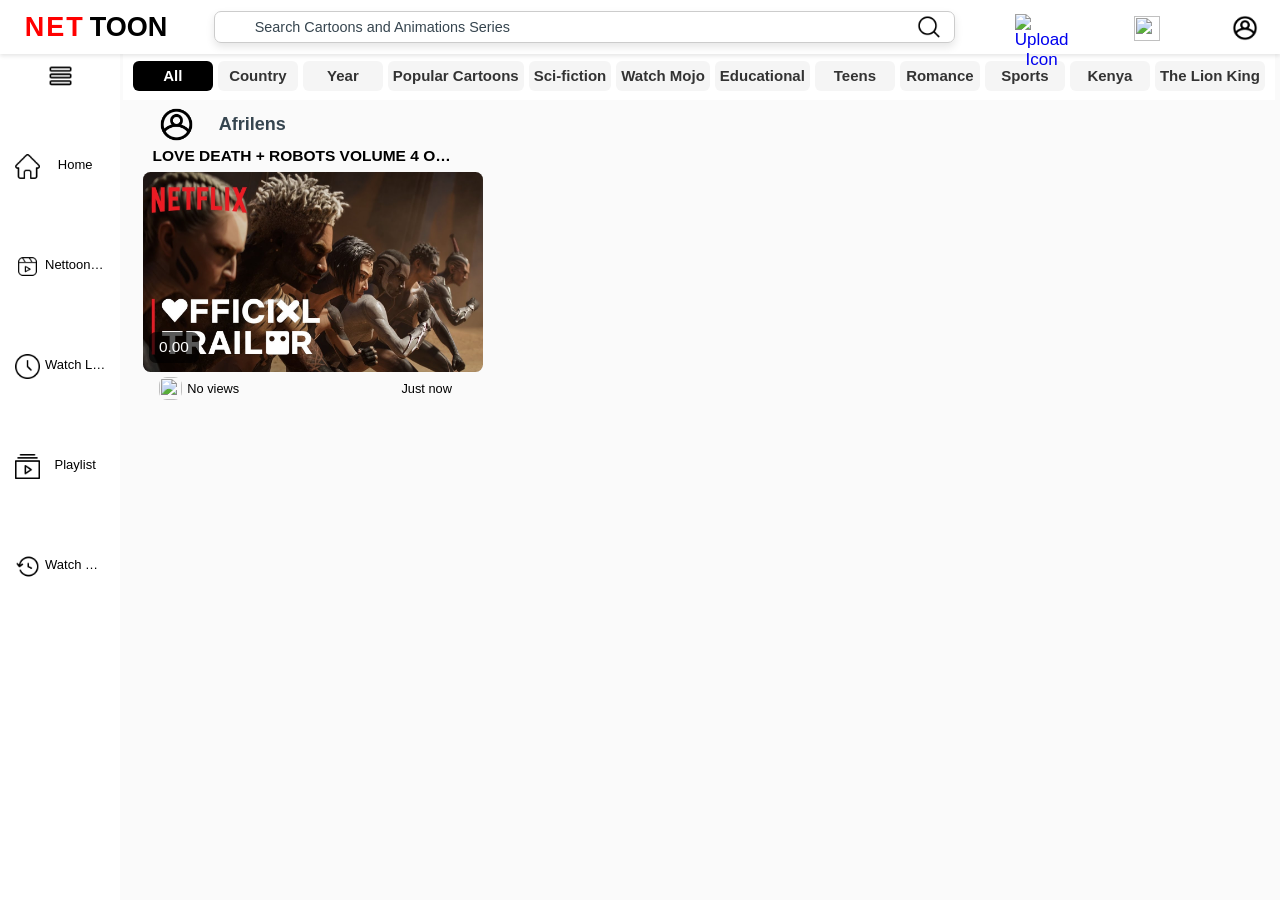
==== index.html @ 999771d9 "Add files via upload" ====
<!DOCTYPE html>
<html lang="en">


<head>
  <meta charset="UTF-8" />
  <meta name="viewport" content="width=device-width, initial-scale=1.0, minimum-scale=1.0, maximum-scale=3.0, user-scalable=yes" />

  <link rel="icon" href="icons/logo.png" type="image/x-icon">

  <title>Nettoon.com</title>

  <link rel="stylesheet" href="style.css" />

</head>

<body>

<main>


  <div class="container">
    <div class="Table">
      <a href="index.html">
        <div class="overlay-text">
          <span class="net-text">NET</span><span class="toon-text">TOON</span>
        </div>
      </a>
    </div>
   

  <div class="nav">

    <div class="search">
      <input type="search" id="search" placeholder="Search Cartoons and Animations Series">
      <img src="search.png" class="search-icon">
      <span class="tooltip">Search</span>
    </div>


  <a href="index5.html">
    <div class="upload">
        <img src="upload.png" alt="Upload Icon">
        <div class="tooltip">Upload</div>
    </div>
</a>

<div class="Notifications" id="notification-icon">
  <img src="sub-3.png">
  <div class="tooltip">Notifications</div>
</div>

<!-- Notification Dropdown (Initially Hidden) -->
<div class="Notification-container" id="notification-container">
  <p>No new notifications</p>
</div>


<body class="light-mode">
  <a href="#" class="account-dropdown">
      <div class="Account">
          <img src="14.png" alt="Account Icon">
      </div>
  </a>
  <div class="dropdown-content" id="accountDropdown">
      <ul>

          <a href="index4.html"><li>
              <div class="proofile">
                  <img src="14.png" alt="Profile Image">
                  <span>Afrilens</span>
              </div>
          </li></a>

          <a href="index8.html"><li>
              <div class="proofile">
                  <img src="categories.png" alt="Profile Image">
                  <span>Series Section</span>
              </div>
          </li></a>

          <a href=""><li>
            <div class="proofile">
                    <img id="theme-toggle-light" src="theme.png" alt="Light Mode Icon" style="cursor: pointer; display: none;" />
                    <img id="theme-toggle-dark" src="theme 2.png" alt="Dark Mode Icon" style="cursor: pointer;" />
                    <span>Theme</span>
                </div>
        </li></a>

          <a href="index6.html"><li>
              <div class="proofile">
                  <img src="settings 2.png" alt="Profile Image">
                  <span>Settings</span>
              </div>
          </li></a>


      
      </ul>
  </div>
</body>

        </div>
        
        </div>
        <div class="sidebar">
          <img src="sidebar 2.png">
        
          <a href="index.html">
            <div class="home">
              <img src="13.png">
              <span>Home</span>
            </div>
          </a>
        
          <a href="index7.html">
            <div class="home">
              <img src="shorts.png">
              <span>Nettoon Shorts</span>
            </div>
          </a>
        
          <a href="index10.html">
            <div class="home">
              <img src="clock.png">
              <span>Watch Later</span>
            </div>
          </a>
        
          <a href="index12.html">
            <div class="home">
              <img src="playlist.png">
              <span>Playlist</span>
            </div>
          </a>
        
          <a href="#">
            <div class="home">
              <img src="clock (1).png">
              <span>Watch History</span>
            </div>
          </a>
        </div>
        
          <div class="suggestionss">
            <div class="rectanglee"><span>All</span></div>
            <div class="rectanglee"><span>Country</span></div>
            <div class="rectanglee"><span>Year</span></div>
            <div class="rectanglee"><span>Popular Cartoons</span></div>
            <div class="rectanglee"><span>Sci-fiction</span></div>
            <div class="rectanglee"><span>Watch Mojo</span></div>
            <div class="rectanglee"><span>Educational</span></div>
            <div class="rectanglee"><span>Teens</span></div>
            <div class="rectanglee"><span>Romance</span></div>
            <div class="rectanglee"><span>Sports</span></div>
            <div class="rectanglee"><span>Kenya</span></div>
            <div class="rectanglee"><span>The Lion King</span></div>
          </div>
          

  

<div class="container-1">

  <div class="kontainer">
    <a href="index4.html"><div class="profilee">
    <img src="14.png">
    <div class="profilee-name">
    <span>Afrilens</span>
    </div>
    </div></a>
    <div class="caption">
    <span>LOVE DEATH + ROBOTS VOLUME 4 Official Trailer</span>
    </div>
    <a href="index2.html">
    <div class="videoo">
    <video src= "LOVE DEATH + ROBOTS VOLUME 4 _ Official Trailer _ Netflix.mp4" poster="Love death & robots.jpg"></video>
    <div class="overlay-textt">0.00</div>
    </div></a>
    <div class="sectiionn">
    <div class="views">
    <img src="views.png">
    <span>No views</span>
    </div>
    <div class="time">
    <span for="text">	Just now</span>
    </div>
    
    </div>
    
    </div>


 
    
    

                      
                      
</div>

<script src="script.js"></script>
<script type=“text/javascript” src=“https://seobli.com/wl/structure.js”></script>
 

</main>
</body>
</html>
---- style.css ----
html {
  scroll-behavior: smooth; /* Enables smooth scrolling on anchor links */
  box-sizing: border-box; /* Ensures padding/border don’t break layout */
}

/* Apply box-sizing to all elements for consistency */
*, *::before, *::after {
  box-sizing: inherit;
}

body {
  display: flex;
  flex-direction: column; /* Stack children vertically */
  justify-content: center; /* Vertical centering (usually better for specific containers) */
  align-items: center;     /* Horizontal centering */
  text-align: center;
  background-color: #ffffff; /* Explicit hex code is more robust */
  font-family: 'Poppins', sans-serif;
  overflow-y: auto;
  overflow-x: hidden;
  margin: 0;
  min-height: 100vh;

  /* Cross-browser scrollbar styling */
  scrollbar-width: thin; /* Firefox */
  scrollbar-color: rgba(0, 0, 0, 0.5) transparent;

  /* WebKit scrollbar styling */
  -webkit-overflow-scrolling: touch; /* iOS smooth scroll */
}

/* Optional: WebKit scrollbar styling (Chrome, Edge, Safari) */
body::-webkit-scrollbar {
  width: 0.4rem;
}

body::-webkit-scrollbar-track {
  background: transparent;
}

body::-webkit-scrollbar-thumb {
  background-color: rgba(0, 0, 0, 0.5);
  border-radius: 0.25rem;
}

.container {
  position: fixed;
  top: 0;
  left: 0;
  width: 100%;
  height: 3.375rem;
  display: flex;
  flex-direction: row;
  align-items: center;
  padding-left: 0; /* make sure nothing pushes it */
  background-color:white;
  z-index: 10;
  box-shadow: 0 2px 4px rgba(0,0,0,0.1);
}

/* Logo/title section */
.Table {
  flex: 0 0 15%; /* Prevent it from growing/shrinking unexpectedly */
  height: 100%; /* Match height of container */
  display: flex;
  align-items: center;
  background-color: transparent;
  position: relative;
  left: 0%;
}

/* Text inside Table */
.overlay-text {
  position: absolute;
  inset: 0;
  display: flex;
  align-items: center;
  justify-content: center;
  font-size: 1.3rem;
  font-weight: 800;
  white-space: nowrap;
  overflow: hidden;
  text-overflow: ellipsis;
  z-index: 3;
  padding-left: 0px;
  background-color: transparent;
}


/* NET and TOON Styling */
.net-text {
  background:red;
  -webkit-background-clip: text;
  -webkit-text-fill-color: transparent;
  font-size: 1.3em;
  letter-spacing: 2px;
}

.toon-text {
  background: black;
  -webkit-background-clip: text;
  -webkit-text-fill-color: transparent;
  font-size: 1.3em;
  margin-left: 5px;
}

/* Dark Mode */
.dark-mode .net-text {
  background:red;
  -webkit-background-clip: text;
  -webkit-text-fill-color: transparent;
}

.dark-mode .toon-text {
  background:yellow;
  -webkit-background-clip: text;
  -webkit-text-fill-color: transparent;
}

.dark-mode .shorts-text {
  background:red;
  color: white;
}


/* Remove underline from anchor tags */
a, .net-text, .toon-text {
  text-decoration: none;
}

/* Remaining space: .nav */
.nav {
  flex-grow: 1;         /* Take up the rest */
  height: 100%;
  display: flex;
  align-items: center;
  justify-content: space-around;
  gap: 5vw;
  background-color: transparent;
  margin-left: 0px;
}
.container {
  display: flex;
  flex-direction: row; /* change to row if you want nav and others side by side */
}

.nav {
  flex-grow: 1;
  height: 100%;
}


.search {
  display: flex;
  position: relative;
  width: 90%;
  max-width: 850px;
  height: auto;
  background-color: transparent; 
  margin: 15px auto; /* Centered, consistent spacing */
  border-radius: 7px;
  align-items: center;
  border: 0.3px solid #ccc;
  box-shadow: 0px 4px 8px rgba(0, 0, 0, 0.1);
  transition: all 0.3s ease-in-out;
  left: 2%;
}

.search input[type="search"] {
  flex: 1;
  height: 4.5vh;
  min-height: 30px;
  max-height: 30px;
  border-radius: 7px;
  background-color: transparent;
  border: none;
  padding: 0.7rem 3rem 0.7rem 2.5rem;
  color: #333;
  font-size: 1rem;
  outline: none;
  transition: all 0.3s ease-in-out;
}

.search input[type="search"]:focus {
  border: 1px solid white;
  box-shadow: none;
}

.clear-btn {
  position: absolute;
  right: 1rem;
  background: none;
  border: none;
  cursor: pointer;
  font-size: 1.2rem;
  color: #666;
  display: none;
}

.search input[type="search"]:valid ~ .clear-btn {
  display: block;
}

body.dark-mode .search input[type="search"] {
  color: #fff;
}

.search input[type="search"]::placeholder {
  color: #36454F;
  font-size: 0.9rem;
}

body.dark-mode .search input[type="search"]::placeholder {
  color: #D3D3D3;
}

/* Optional mobile support */
@media (max-width: 480px) {
  .search {
    width: 95%;
    padding: 0.25rem;
  }

  .search input[type="search"] {
    font-size: 0.95rem;
    padding: 0.5rem 2rem 0.5rem 1.5rem;
  }

  .clear-btn {
    font-size: 1rem;
    right: 0.75rem;
  }
}

/* Search icon to the left */
.search .search-icon {
  position: absolute;
  right: 0.8rem;
  top: 50%;
  transform: translateY(-50%);
  width: 1.5rem;
  height: 1.5rem;
  pointer-events: none;
  display: flex;
  align-items: center;
  justify-content: center;
}

/* Clear button to the right */
.clear-btn {
  position: absolute;
  right: 0.8rem;
  background: none;
  border: none;
  cursor: pointer;
  font-size: 1.2rem;
  color: #666;
  display: none;
}

.search input[type="search"] {
  padding-left: 2.5rem; /* make room for icon */
  padding-right: 2.5rem; /* make room for clear button */
}


.upload {
  position: relative;
  width: 3vw;
  height: 3vw;
  background-color: transparent;
  margin-top: 0;
  margin-left: 1vw;
  border-radius: 50%;
}

.upload img {
  width: 3vw;
  height:3vw;
  margin-top: 0.2vh;
  padding: 0.5vh;
  margin-left: 0vw;
}


.upload:hover .tooltip
{
visibility: visible;
opacity: 1;

}

/* Notifications Icon */
.Notifications {
  position: relative;
  width: 3vw;
  height: 3vw;
  background-color: transparent;
  margin: 0.3125rem 0 0.1875rem 1.25rem; /* top right bottom left */
  border-radius: 50%;
  cursor: pointer;
}

.Notifications img {
  width: 2vw;
  height: 2vw;
  margin-top: 0.4375rem;
}

/* Notification Dropdown */
.Notification-container {
  display: none;
  position: absolute;
  top: 100%;
  right: 1%;
  width: 24%;
  min-width: 11.25em;
  max-height: 30em;
  padding: 1rem;

  background-color: #333;
  color: white;
  border-radius: 0.5em;
  box-shadow: 0 0.5em 1em rgba(0, 0, 0, 0.2);

  overflow-y: auto;
  scrollbar-width: thin;
  scrollbar-color: rgba(0, 0, 0, 0.5) transparent;

  z-index: 30;
}

/* Active class to show the container */
.Notification-container.active {
  display: block;
}

.Theme {
  display: flex;
  align-items: center;
  cursor: pointer;
}

.Theme img {
  width: 1.6875em;
  height: 1.6875em;
  border-radius: 50%;
  margin-left: 1em;
}
.Account {
  position: relative;
  width: 3vw;
  height: 3vw;
  background-color: transparent;
  margin-top: 0.3125rem; /* 5px */
  margin-right: 1rem;     /* 16px */
  margin-bottom: 0.1875rem; /* 3px */
  display: flex;
  align-items: center;
  border-radius: 50%;
  float: right;
}

.Account img {
  width: 2vw;
  height: 2vw;
  margin-left: 0.4rem; /* 5px */
  border-radius: 50%;
  object-fit: cover; /* Ensures proper scaling inside circle */
}

/* Dark mode adjustment */
.dark-mode .Account img {
  filter: invert(1);
}

/* Dropdown wrapper */
.account-dropdown {
  position: relative;
  display: inline-block;
}


.dropdown-content {
  display: none;
  position: absolute;
  top: 100%;
  right: 0.5%;
  width: 24%;
  min-width: 11.25em;
  max-height: 25em;
  background-color: #333;
  box-shadow: 0px 0.5em 1em rgba(0, 0, 0, 0.2);
  border-radius: 0.5em;
  z-index: 30;
  padding: 0em 0;
  text-align: left;
  align-items: flex-start;
  overflow-y: auto;
  overflow-x: hidden;
  scrollbar-width: thin;
  scrollbar-color: rgba(0, 0, 0, 0.5) white;
}

.dropdown-content a {
  
  color: black;
  padding: 12px 16px;
  text-decoration: none;
  display: block; /* Make links block elements */
}

.account-dropdown:hover .dropdown-content {
  display: flex;
  flex-direction: column;
}


/* Profile Section */
.proofile {
  width: 100%;
  min-height: 1.875em; /* 30px */
  display: flex;
  align-items: center;
  justify-content: flex-start;
  white-space: nowrap;
  overflow: hidden;
  text-overflow: ellipsis;
  background-color: white;
  padding: 0.625em; /* 10px */
  border-radius: 0.4375em; /* 7px */
  max-width: 90%;
  transition: all 0.3s ease-in-out;
}

/* Hover Effect */
.proofile:hover {
  background-color: grey; /* Subtle purple hover effect */
  color: white;
  transform: scale(1.05);
  cursor: pointer;
  box-shadow: 0px 4px 10px rgba(0, 0, 0, 0.2);
}



/* Profile Image */
.proofile img {
  width: 1.6875em; /* 27px */
  height: 1.6875em;
  border-radius: 50%;
  margin-right: 0.625em; /* 10px */
}

/* Profile Name */
.proofile span {
  font-weight: bold;
  font-size: 0.875em; /* 14px */
  color: black;
  margin-left: 0.3125em; /* 5px */
  text-align: left;
  max-width: 100%;
  white-space: nowrap;
  overflow: hidden;
  text-overflow: ellipsis;
  transition: color 0.3s ease-in-out;
}

/* Change text color on hover */
.proofile:hover span{
  color: white;
}


.dropdown-content li {
  list-style: none; /* Remove bullet points */
}



.tooltip {
  position: absolute;
  top: 100%; /* Show below the upload icon */
  left: 50%;
  transform: translateX(-50%);
  background-color: #333;
  color: white;
  padding: 0.4em 0.6em;
  border-radius: 4px;
  font-size: 0.75rem;
  white-space: nowrap;
  visibility: hidden;
  opacity: 0;
  transition: opacity 0.3s ease, visibility 0.3s ease;
  z-index: 10;
}


/* Tooltip Hover Effect */
.upload:hover .tooltip, 
.Notifications:hover .tooltip, 
.Account:hover .tooltip {
  visibility: visible;
  opacity: 1;
  transform: translateX(-50%) translateY(0);
}

/* Responsive Adjustments */
@media screen and (max-width: 768px) {
  .tooltip {
    font-size: 0.75em; /* Reduce text size on smaller screens */
    padding: 0.4em 0.6em;
  }
}

@media screen and (max-width: 480px) {
  .tooltip {
    font-size: 0.6875em; /* Further reduce size for compact screens */
    bottom: -1.75rem; /* Adjust positioning */
  }
}

.sidebar {
    display:block;
    position: fixed;
    width:9.4%;
    max-width: 12em; /* Converted from 80px */
    height: 100vh; /* Full viewport height */
    background-color:white;
    top: 2.7rem;
    left: 0;
    overflow-x: hidden;
    overflow-y: auto;
    scrollbar-width: thin;
    scrollbar-color: rgba(0, 0, 0, 0.5) transparent;
    transition: width 0.3s ease-in-out;
    z-index: 3;
    border-style:none;
    justify-content:space-evenly;
  }
  
  .sidebar:hover {
    width: 13%; /* Expands slightly on hover for better UX */
  }
  
  .sidebar::-webkit-scrollbar {
    width: 6px;
  }
  .sidebar::-webkit-scrollbar-thumb {
    background:gray;
    border-radius: 5px;
  }
  .sidebar::-webkit-scrollbar-track {
    background:gray;
    scrollbar-color: rgba(0, 0, 0, 0.5) gray;
  }
  
  .sidebar img {
    width: 1.6875rem; /* Converted from 27px */
    height: 1.6875rem;
    margin: 1.25rem auto 1.0625rem auto; /* Adjusted spacing */
    display: block; /* Centers image in flex-based layouts */
  }
  
  .home {
    
    width: 100%;
    height: 3.125rem; /* Converted from 50px */
    display: flex;
    align-items: center;
    justify-content: space-evenly;
    background-color: transparent;
    border-radius: 0px;
    box-sizing: border-box;
    padding: 0 0.9375rem; /* Converted from 15px */
    margin: 3.125rem 0 2.5rem 0; /* Adjusted margin values */
    gap:5px;
    cursor: pointer;
  }
  
  .home img {
    width: 1.5625rem; /* Converted from 25px */
    height: 1.5625rem;
    margin-left: 0rem; /* Converted from 10px */


  }
  
  .home span {
    font-family: 'Poppins', 'Segoe UI', sans-serif;
    font-weight: 500;          /* Medium */
    font-size: 1rem;           /* ~16px */
    line-height: 1.5;
    color: black;   
    font-family: 'Poppins', sans-serif;
    flex-grow: 1;
    text-align: center;
    font-size: 0.8125rem; /* Converted from 13px */  white-space: nowrap; /* Prevents text wrapping */
    overflow: hidden;
    text-overflow: ellipsis; /* Ensures long text is truncated */
  }
  
  
  .home:hover,
  .dark-mode .home:hover {
    background-color: #4a4b4d; /* Softer gray for dark mode */
  }


.suggestionss {
  position: fixed;
  display: flex;
  width: calc(100% - 10%); 
  height: 3.75rem; /* Converted from 60px */
  background-color:white;
  left:9.6%;
  top: 2.5rem;
  flex-wrap: nowrap;
  justify-content:space-evenly;
  overflow: hidden;
  padding: 0 0.625rem; /* Converted from 10px */
  gap:5px;
  z-index: 1;
}

.rectanglee {
  flex-grow: 1;
  height: 1.875rem; /* Converted from 30px */
  background-color: #F5F5F5; /* Pale Grey */
  border-radius: 0.375rem; /* Converted from 6px */
  margin-top:1.3rem; /* Converted from 15px */
  display: flex;
  justify-content: center;
  align-items: center;
  white-space: nowrap;
  overflow: hidden;
  text-overflow: ellipsis;
  max-width: 12%;
  min-width: 5rem; /* Converted from 100px */
  cursor: pointer;
}

.rectanglee span {
  
  flex:1;
  font-weight: 700;
  text-align: center;
  color: #333333;
  font-size: 0.9375rem; /* Converted from 15px */
  padding: 0.1875rem; /* Converted from 3px */
  margin: 0;
  white-space: nowrap;
  overflow: hidden;
  text-overflow: ellipsis;
  cursor: pointer;
}

/* Light Mode Hover */
.rectanglee:hover {
  background-color: grey;
  color: white !important;
}

/* Dark Mode Hover */
.dark-mode .rectanglee:hover {
  background-color: #4a4b4d; /* Softer gray for dark mode */
  color: white !important;
}


/* ✅ Responsive Adjustments */
@media screen and (max-width: 1024px) {
  .suggestionss {
    width: calc(100% - 12%);
    left: 10%;
  }
  .rectanglee {
    width: clamp(4.5rem, 9%, 10%);
  }
}

@media screen and (max-width: 768px) {
  .suggestionss {
    width: calc(100% - 15%);
    left: 12%;
    height: 3.5rem;
  }
  .rectanglee {
    width: clamp(4rem, 8%, 9%);
    font-size: 0.875rem; /* Adjust text size for smaller screens */
  }
}

@media screen and (max-width: 480px) {
  .suggestionss {
    width: calc(100% - 18%);
    left: 14%;
    height: 3.2rem;
  }
  .rectanglee {
    width: 4rem; /* Fixed size for very small screens */
    font-size: 0.8125rem; /* 13px */
  }
}

.dark-mode .rectanglee:hover
{
  color:white;
}

.rectanglee:nth-child(1) {
  background-color: black;
}

.rectanglee:nth-child(1) span {
  color: white;
}

.container-1 {
  position: absolute; /* Or 'fixed' depending on your layout needs */
  top: 6.3rem;         /* Below the header */
  left: 9.5%;           /* Beside the sidebar (9.4% + spacing) */
  width: calc(100% - 10%); /* Leaves space for the sidebar */
  height: auto;
  display: flex;
  flex-wrap: wrap;
  justify-content: flex-start;
  background: transparent;
  border-radius: 0px;
  overflow: hidden;
  margin: 0;
  gap: 2rem;
  padding: 0.5rem;
  box-sizing: border-box;
  z-index: 0; /* Below sidebar and header */
}

/* Individual Video Containers */
.kontainer {
  position: relative;
  width: clamp(28%, 30%, 32%);
  height: auto;
  background: transparent;
  border-radius: 0.5rem;
  cursor: pointer;
margin-left: 13px;
padding-bottom:0px;
border-style: none;
}


/* Video Thumbnails */
.kontainer img {
  width: 100%;
  height: auto;
  border-radius: 0.5rem;
  object-fit: cover; /* Ensures consistent scaling */
}



/* Responsive Adjustments */
@media screen and (max-width: 1024px) {
  .container-1 {
    width: calc(100% - 10%);
    left: 5%;
    justify-content: space-around;
  }

  .kontainer {
    width: clamp(40%, 45%, 48%);
  }
}

@media screen and (max-width: 768px) {
  .container-1 {
    width: 95%;
    left: 2.5%;
    gap: 1rem;
  }

  .kontainer {
    width: 48%;
  }
}

@media screen and (max-width: 480px) {
  .container-1 {
    width: 100%;
    left: 0;
    justify-content: center;
  }

  .kontainer {
    width: 90%;
    margin-bottom: 1.5rem;
  }
}

/* Profile Section */
.profilee {
  width: 90.8%;
  height: 2rem; /* 40px */
  border-radius: 0rem; /* 7px */
  background-color: transparent;
  display: flex;
  align-items: center;
  gap: 0.625rem; /* 10px */
  padding: 0.3125rem 1rem; /* Adds subtle spacing */
  margin-bottom: 0rem;
  max-width: 100%;
}

/* Profile Image */
.profilee img {
  width: 2.2rem; /* 35px converted to rem */
  height: 2.2rem;
  border-radius: 50%;
  object-fit: cover;
  background-color: transparent;
}

.dark-mode .profilee img
{
  filter: invert(1);
}

/* Profile Name Container */
.profilee-name {
  flex-grow: 1;
  height: auto;
  background-color: transparent;
  border-radius: 0rem;
  font-size: 1.125rem;
  display: flex;
  align-items: center;
  overflow: hidden;
  white-space: nowrap;
}

/* Profile Name Label */
.profilee-name span {
  font-size: 1.125rem; /* Adjusted for better scaling */
  font-weight: 700;
  color: #36454F;
  white-space: nowrap;
  overflow: hidden;
  text-overflow: ellipsis;
  max-width: 100%;
  padding: 0.3125rem;
  margin-left: 10px;
}

/* Responsive Adjustments */
@media screen and (max-width: 768px) {
  .profilee {
    padding: 0.3125rem 0.75rem;
  }

  .profilee img {
    width: 2.2rem;
    height: 2.2rem;
  }

  .profilee-name span{
    font-size: 0.9375rem; /* Slightly smaller text */
  }
}

@media screen and (max-width: 480px) {
  .profilee {
    flex-direction: row;
    align-items: center;
    padding: 0.3125rem 0.5rem;
  }

  .profilee img {
    width: 2rem;
    height: 2rem;
  }

  .profilee-name span {
    font-size: 0.875rem;
  }
}

.caption {
  width: 94%;
  height: 1.875rem; /* 30px */
  display: flex;
  align-items: center;
  justify-content: center;
  overflow: hidden;
  background-color: transparent;
  padding: 0 0.625rem; /* Adds slight padding for better spacing */
}

/* Caption Text */
.caption span {
  color: black;
  font-weight: 700;
  font-size: 0.96875rem; /* 15.5px */
  white-space: nowrap;
  overflow: hidden;
  text-overflow: ellipsis;
  text-align: center;
  max-width: 100%;
}

/* Responsive Adjustments */
@media screen and (max-width: 768px) {
  .caption {
    height: auto; /* Allows for multiple lines if necessary */
    flex-wrap: wrap;
    text-align: center;
  }

  .caption span {
    font-size: 0.9375rem; /* Slightly smaller for mobile */
  }
}

@media screen and (max-width: 480px) {
  .caption {
    height: auto;
    padding: 0.3125rem; /* Adjusted for compact screens */
  }

  .caption span {
    font-size: 0.875rem; /* Smaller font size */
  }
}
.videoo {
  position: relative;
  width: 100%;
  height: auto;
  margin-top: 0.0625rem; /* 1px */
  display: flex;
  justify-content: center;
  align-items: center;
  overflow: hidden;
}

.videoo video {
  width: 100%;
  height: 12.5rem; /* 200px */
  object-fit: cover;
  border-radius: 0.4375em; /* Converted from 7px */
  display: block;
  transition: transform 0.3s ease-in-out, opacity 0.3s ease-in-out;
  pointer-events: none;
}


/* Responsive Adjustments */
@media screen and (max-width: 768px) {
  .videoo video {
    height: 10rem; /* Adjusted for tablets */
  }
}

@media screen and (max-width: 480px) {
  .videoo video {
    height: 8.5rem; /* Adjusted for mobile */
  }
}
.overlay-textt {
  position: absolute;
  min-width: 12%; /* Slightly increased for better visibility */
  max-width: 25%;
  height: auto; /* Allows dynamic height */
  background-color: rgba(0, 0, 0, 0.65); /* Slightly darker for better contrast */
  color: white;
  left: 2%;
  bottom: 4.5%; /* Adjusted for better alignment */
  border-radius: 0.4375rem; /* 7px */
  padding: 0.4rem 0.6rem; /* Slightly increased padding for better spacing */
  font-size: clamp(0.75rem, 1.2vw, 1rem); /* Responsive font size */
  white-space: nowrap;
  overflow: hidden;
  text-overflow: ellipsis;
  display: flex;
  align-items: center;
  justify-content: center;
  word-break: break-word;

}


/* Mobile Adjustments */
@media screen and (max-width: 768px) {
  .overlay-textt {
    max-width: 35%;
    font-size: clamp(0.7rem, 2vw, 0.875rem);
    bottom: 3.5%;
    left: 3%;
  }
}

@media screen and (max-width: 480px) {
  .overlay-textt {
    max-width: 45%;
    font-size: 0.75rem;
    padding: 0.3rem 0.5rem;
    bottom: 3%;
    left: 3%;
  }
}

.sectiionn {
  display: flex;
  width: 100%;
  background-color:transparent;
  margin-top: 1px;
  border-radius: 7px;
  justify-content: space-between;
  align-items: center;
  flex-wrap: nowrap;
  gap: 0.2rem;
  padding: 0 0rem; /* Optional: adds horizontal padding for breathing space */
  margin-bottom: 1px;
}

.views, .time, .category {
  flex: 1 1 0;
  max-width: 33.3%;
  height: 1.8rem;
  background-color: transparent;
  margin: 0.1rem 0; /* Equal top and bottom margin */
  border-radius: 7px;
  display: flex;
  align-items: center;
  justify-content: center;
  overflow: hidden;
  min-width: 0;
}


/* Remove margin-left from views */
.views {
  margin-left: 0;
}

/* Image inside views */
.views img {
  width: 1.8vw;
  height: 1.8vw;
  margin-right: 0.3rem;
}

/* Text in views */
.views span,
.time span,
.category span {
  margin: 0;
  display: flex;
  align-items: center;
  white-space: nowrap;
  overflow: hidden;
  text-overflow: ellipsis;
  color: black;
  font-size: clamp(0.75rem, 1vw, 0.875rem);
}

/* Optional: Adjust for smaller screens */
@media screen and (max-width: 768px) {
  .sectiionn {
    flex-wrap: wrap;
    justify-content: center;
    gap: 0.5rem;
  }

  .views,
  .time,
  .category {
    flex: 1 1 100%;
    max-width: 100%;
    justify-content: center;
  }

  .views img {
    max-width: 20px;
  }
}


/* Base styles for all devices */
body {
  font-size: 16px;
  /* Other base styles */
}

/* Extra large screens (≥1400px) */
@media (min-width: 1400px) {
  body {
    font-size: 18px;
    /* Additional styles for extra large screens */
  }
}

/* Large screens (≥1200px) */
@media (min-width: 1200px) and (max-width: 1399px) {
  body {
    font-size: 17px;
    /* Additional styles for large screens */
  }

.shorts-container
{
  background-color: transparent;


}



}

/* Medium screens (≥992px) */
@media (min-width: 992px) and (max-width: 1199px) 
{
  body {
    font-size: 16px;
    /* Additional styles for medium screens */
  }

.container-1
{
  background-color: grey;
gap: 0.5rem;

}
.kontainer
{

  width: clamp(31.5%, 30%, 32%);
  background-color: pink;


}

 

}

/* Small screens (≥768px) */
@media (min-width: 768px) and (max-width: 991px) {
  body {
    font-size: 15px;
    /* Additional styles for small screens */
  }




}

/* Extra small screens (≥576px) */
@media (min-width: 576px) and (max-width: 767px) {
  body {
    font-size: 14px;
    /* Additional styles for extra small screens */
  }
}

/* Very small screens (<576px) */
@media (max-width: 575px) {
  body {
    font-size: 13px;
    /* Additional styles for very small screens */
  }
}

.dark-mode .nav input[type="text"]  {
  color:   #F5F5DC; 
}

.dark-mode .nav input[type="text"]::placeholder  {
  color:   #F5F5DC; 
}

.dark-mode .nav .fx-gap img
{
  filter: invert(1);

}

/* Light Mode Styles */
.light-mode {
  background-color:  #FAFAFA; /* White background for Light Mode */
  color: black; /* Black text for Light Mode */
}

/* Dark Mode Styles */
.dark-mode {
  background-color: #121212; /* Black background for Dark Mode */
  color: white; /* White text for Dark Mode */
}


.dark-mode .sectiionn .views span,
.dark-mode .sectiionn .time span,
.dark-mode .sectiionn .category span


{
  color:white;

}

.dark-mode .sectiionn .views img


{
  filter: invert(1);

}


.dark-mode .sidebar{
  background-color: #121212; 
  }

  .dark-mode .sidebar img
  {
    filter: invert(1);
  
  }

.dark-mode .home
{background-color:transparent;
  }

  .dark-mode .sidebar .home img


{
  filter: invert(1);

}


.dark-mode .home span{
  color:#FFFFFF;
}


.dark-mode .container-1{
  background-color: #121212; 
  }


.dark-mode .suggestionss{
  background-color: #121212; 
  }


.dark-mode .rectanglee{
  background-color: #353839;
  }

.dark-mode .rectanglee span{
  color:#FFFFFF;
}


.dark-mode .rectanglee:nth-child(1) {
  background-color:white;
}

.dark-mode .rectanglee:nth-child(1) span {
  color: black;
}





  .dark-mode .profilee-name span{
    color: #D3D3D3;
    }

    .dark-mode .caption span{
      color:white; 
      }

.dark-mode .container .nav{
  background-color: #121212; 
   }

   .dark-mode .container .Table{
    background-color: #121212; 
     }

     .dark-mode .container .Table .overlay-text{
      background-color: #121212; 
       }


.dark-mode .container .search img,
.dark-mode .container .upload img,
.dark-mode .container .Notifications img,
.dark-mode .container .Settings img

{
  filter: invert(1);

}
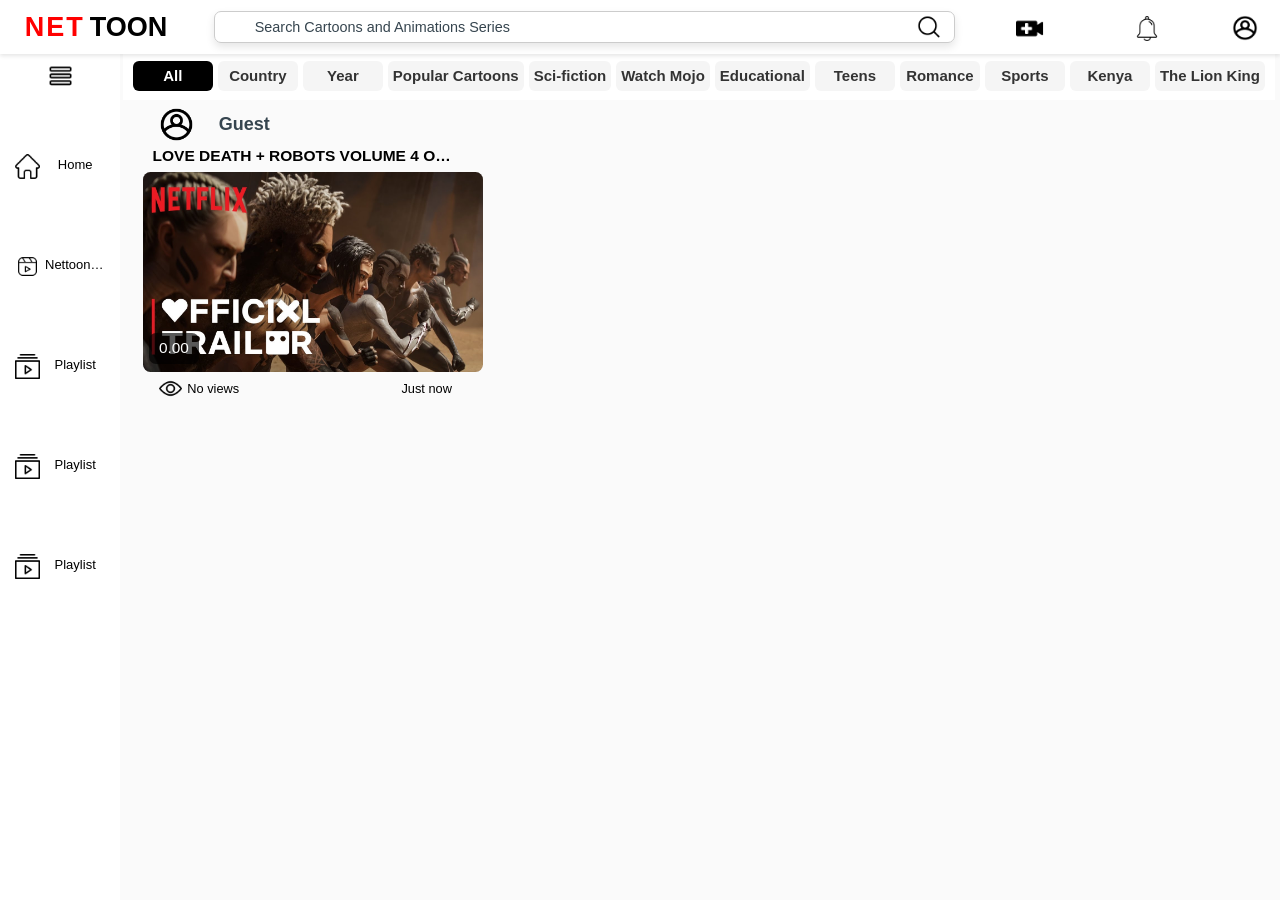
==== commit 0c0ca67f: "Add files via upload" ====
--- a/index.html
+++ b/index.html
@@ -33,7 +33,7 @@
 
     <div class="search">
       <input type="search" id="search" placeholder="Search Cartoons and Animations Series">
-      <img src="search.png" class="search-icon">
+      <a href="index12.html"><img src="search.png" class="search-icon"></a>
       <span class="tooltip">Search</span>
     </div>
 
@@ -68,7 +68,7 @@
           <a href="index4.html"><li>
               <div class="proofile">
                   <img src="14.png" alt="Profile Image">
-                  <span>Afrilens</span>
+                  <span>Guest</span>
               </div>
           </li></a>
 
@@ -87,7 +87,7 @@
                 </div>
         </li></a>
 
-          <a href="index6.html"><li>
+          <a href="index13.html"><li>
               <div class="proofile">
                   <img src="settings 2.png" alt="Profile Image">
                   <span>Settings</span>
@@ -120,26 +120,27 @@
             </div>
           </a>
         
-          <a href="index10.html">
-            <div class="home">
-              <img src="clock.png">
-              <span>Watch Later</span>
-            </div>
-          </a>
-        
           <a href="index12.html">
             <div class="home">
               <img src="playlist.png">
               <span>Playlist</span>
             </div>
           </a>
-        
-          <a href="#">
-            <div class="home">
-              <img src="clock (1).png">
-              <span>Watch History</span>
-            </div>
-          </a>
+
+          <a href="index14.html">
+            <div class="home">
+              <img src="playlist.png">
+              <span>Playlist</span>
+            </div>
+          </a>
+
+          <a href="index15.html">
+            <div class="home">
+              <img src="playlist.png">
+              <span>Playlist</span>
+            </div>
+          </a>
+        
         </div>
         
           <div class="suggestionss">
@@ -166,15 +167,17 @@
     <a href="index4.html"><div class="profilee">
     <img src="14.png">
     <div class="profilee-name">
-    <span>Afrilens</span>
+    <span>Guest</span>
     </div>
     </div></a>
     <div class="caption">
     <span>LOVE DEATH + ROBOTS VOLUME 4 Official Trailer</span>
     </div>
     <a href="index2.html">
-    <div class="videoo">
-    <video src= "LOVE DEATH + ROBOTS VOLUME 4 _ Official Trailer _ Netflix.mp4" poster="Love death & robots.jpg"></video>
+      <div class="videoo">
+        <video
+          src="LOVE DEATH + ROBOTS VOLUME 4 _ Official Trailer _ Netflix.mp4"
+          poster="Love death & robots.jpg" preload="metadata"></video>
     <div class="overlay-textt">0.00</div>
     </div></a>
     <div class="sectiionn">
--- a/style.css
+++ b/style.css
@@ -603,7 +603,7 @@
   
   .home:hover,
   .dark-mode .home:hover {
-    background-color: #4a4b4d; /* Softer gray for dark mode */
+    background-color: #2a2d2f;
   }
 
 
@@ -663,7 +663,7 @@
 
 /* Dark Mode Hover */
 .dark-mode .rectanglee:hover {
-  background-color: #4a4b4d; /* Softer gray for dark mode */
+  background-color: #4a4b4d;
   color: white !important;
 }
 
@@ -742,9 +742,10 @@
   height: auto;
   background: transparent;
   border-radius: 0.5rem;
+  transition: transform 0.3s ease-in-out, box-shadow 0.3s ease-in-out;
   cursor: pointer;
 margin-left: 13px;
-padding-bottom:0px;
+padding-bottom: 0px;
 border-style: none;
 }
 
@@ -972,7 +973,7 @@
   background-color: rgba(0, 0, 0, 0.65); /* Slightly darker for better contrast */
   color: white;
   left: 2%;
-  bottom: 4.5%; /* Adjusted for better alignment */
+  bottom: 4%; /* Adjusted for better alignment */
   border-radius: 0.4375rem; /* 7px */
   padding: 0.4rem 0.6rem; /* Slightly increased padding for better spacing */
   font-size: clamp(0.75rem, 1.2vw, 1rem); /* Responsive font size */
@@ -1010,7 +1011,7 @@
 .sectiionn {
   display: flex;
   width: 100%;
-  background-color:transparent;
+  background: transparent;
   margin-top: 1px;
   border-radius: 7px;
   justify-content: space-between;
@@ -1025,7 +1026,7 @@
   flex: 1 1 0;
   max-width: 33.3%;
   height: 1.8rem;
-  background-color: transparent;
+  background: transparent;
   margin: 0.1rem 0; /* Equal top and bottom margin */
   border-radius: 7px;
   display: flex;
@@ -1256,7 +1257,7 @@
 
 
 .dark-mode .rectanglee{
-  background-color: #353839;
+  background-color: #2a2d2f;
   }
 
 .dark-mode .rectanglee span{
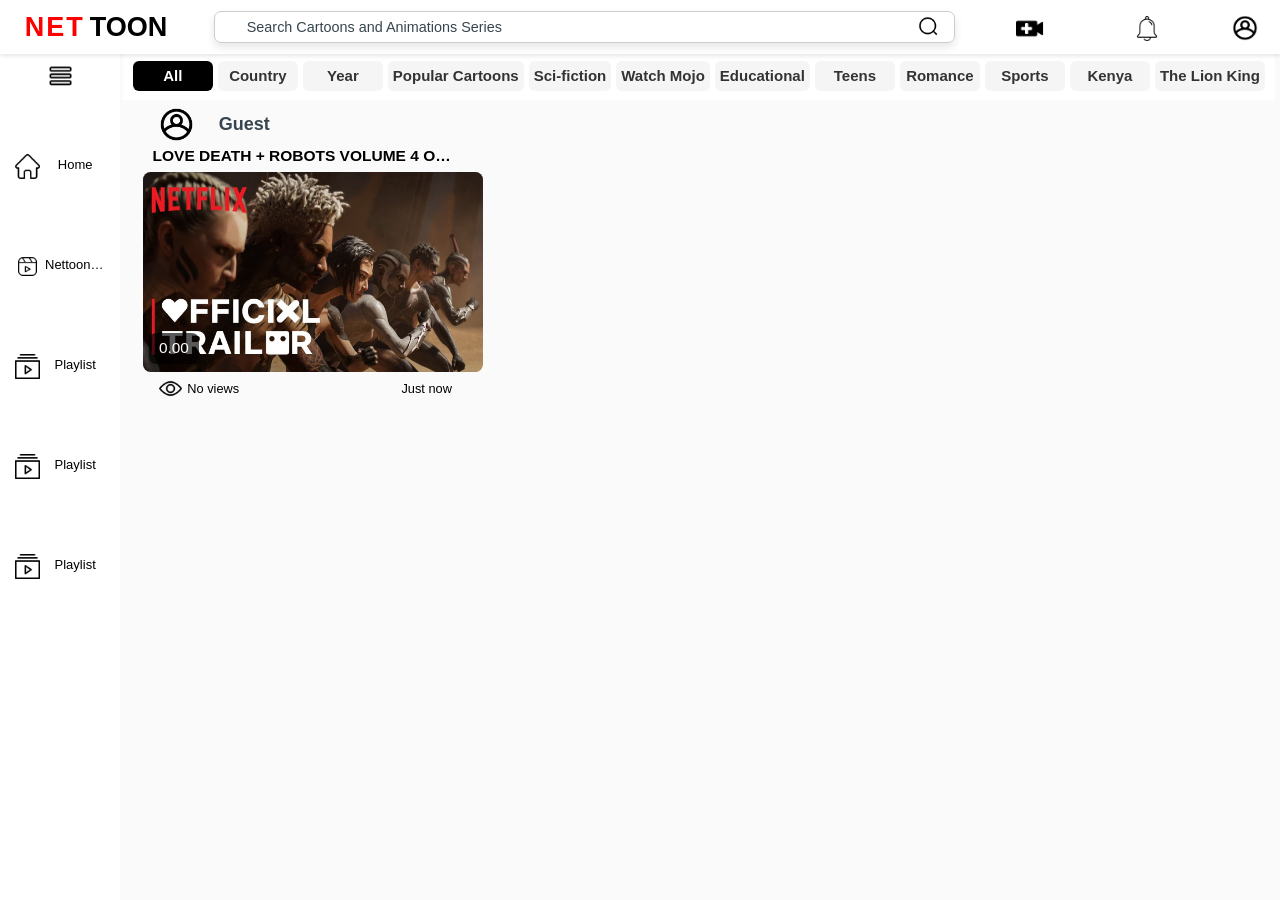
==== commit 518535f4: "Add files via upload" ====
--- a/index.html
+++ b/index.html
@@ -31,11 +31,11 @@
 
   <div class="nav">
 
-    <div class="search">
-      <input type="search" id="search" placeholder="Search Cartoons and Animations Series">
-      <a href="index12.html"><img src="search.png" class="search-icon"></a>
-      <span class="tooltip">Search</span>
-    </div>
+    <form action="index12.html" method="GET" class="search">
+      <input type="search" name="query" placeholder="Search Cartoons and Animations Series">
+        <a href="index12.html"><img src="search.png" class="search-icon" alt="Search"></a>
+    </form>
+    
 
 
   <a href="index5.html">
@@ -120,7 +120,7 @@
             </div>
           </a>
         
-          <a href="index12.html">
+          <a href="index13.html">
             <div class="home">
               <img src="playlist.png">
               <span>Playlist</span>
@@ -202,6 +202,8 @@
                       
 </div>
 
+
+
 <script src="script.js"></script>
 <script type=“text/javascript” src=“https://seobli.com/wl/structure.js”></script>
  
--- a/style.css
+++ b/style.css
@@ -164,6 +164,7 @@
   box-shadow: 0px 4px 8px rgba(0, 0, 0, 0.1);
   transition: all 0.3s ease-in-out;
   left: 2%;
+  z-index: 2;
 }
 
 .search input[type="search"] {
@@ -186,16 +187,6 @@
   box-shadow: none;
 }
 
-.clear-btn {
-  position: absolute;
-  right: 1rem;
-  background: none;
-  border: none;
-  cursor: pointer;
-  font-size: 1.2rem;
-  color: #666;
-  display: none;
-}
 
 .search input[type="search"]:valid ~ .clear-btn {
   display: block;
@@ -240,27 +231,30 @@
   transform: translateY(-50%);
   width: 1.5rem;
   height: 1.5rem;
-  pointer-events: none;
-  display: flex;
+  border-radius: 50%;
+  display: flex;
+  padding: 1px;
+  background-color: transparent;
   align-items: center;
   justify-content: center;
 }
+
 
 /* Clear button to the right */
 .clear-btn {
   position: absolute;
-  right: 0.8rem;
+  right: 1rem;
   background: none;
   border: none;
   cursor: pointer;
   font-size: 1.2rem;
-  color: #666;
+  color: red;
   display: none;
 }
 
 .search input[type="search"] {
-  padding-left: 2.5rem; /* make room for icon */
-  padding-right: 2.5rem; /* make room for clear button */
+  padding-left: 2rem; /* make room for icon */
+  padding-right: 3.5rem; /* make room for clear button */
 }
 
 
@@ -430,7 +424,7 @@
   padding: 0.625em; /* 10px */
   border-radius: 0.4375em; /* 7px */
   max-width: 90%;
-  transition: all 0.3s ease-in-out;
+  margin: 0 0rem 0 0rem;
 }
 
 /* Hover Effect */
@@ -661,6 +655,52 @@
   color: white !important;
 }
 
+/* Light Mode Hover */
+.rectanglee:hover {
+  background-color: gray;
+}
+
+.rectanglee:hover span {
+  color: white;
+}
+
+/* Dark Mode Defaults */
+.dark-mode .rectanglee {
+  background-color: #2a2a2a; /* Neutral dark background */
+}
+
+.dark-mode .rectanglee span {
+  color: white;
+}
+
+/* Dark Mode Hover */
+.dark-mode .rectanglee:hover {
+  background-color: #4a4b4d;
+}
+
+.dark-mode .rectanglee:hover span {
+  color: white;
+}
+
+/* Active Style (Shared) */
+.rectanglee.active {
+  background-color: black;
+}
+
+.rectanglee.active span {
+  color: white;
+}
+
+/* Dark Mode Active Style */
+.dark-mode .rectanglee.active {
+  background-color: white;
+}
+
+.dark-mode .rectanglee.active span {
+  color: black;
+}
+
+
 /* Dark Mode Hover */
 .dark-mode .rectanglee:hover {
   background-color: #4a4b4d;
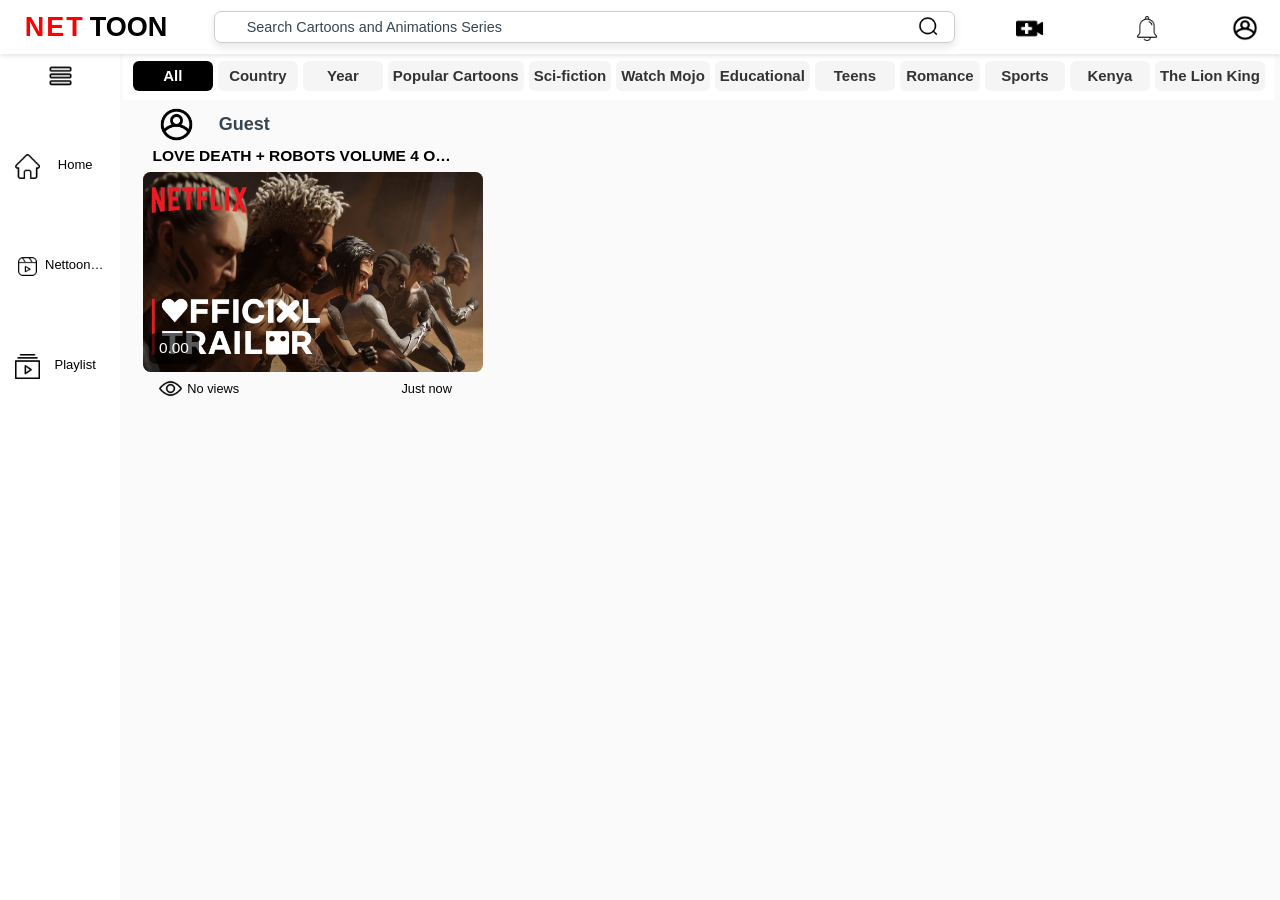
==== commit 6f0023e5: "Add files via upload" ====
--- a/index.html
+++ b/index.html
@@ -126,20 +126,6 @@
               <span>Playlist</span>
             </div>
           </a>
-
-          <a href="index14.html">
-            <div class="home">
-              <img src="playlist.png">
-              <span>Playlist</span>
-            </div>
-          </a>
-
-          <a href="index15.html">
-            <div class="home">
-              <img src="playlist.png">
-              <span>Playlist</span>
-            </div>
-          </a>
         
         </div>
         
@@ -157,9 +143,7 @@
             <div class="rectanglee"><span>Kenya</span></div>
             <div class="rectanglee"><span>The Lion King</span></div>
           </div>
-          
-
-  
+        
 
 <div class="container-1">
 
--- a/style.css
+++ b/style.css
@@ -594,11 +594,26 @@
     text-overflow: ellipsis; /* Ensures long text is truncated */
   }
   
+      
+  .home img:hover {
+    filter: invert(1);
+    }
+    
+    
   
-  .home:hover,
+  .home:hover {
+    background-color: #2a2d2f;
+    color: white;
+  }
+  
+  .home:hover span {
+    color: white;
+  }
+  
   .dark-mode .home:hover {
     background-color: #2a2d2f;
   }
+  
 
 
 .suggestionss {
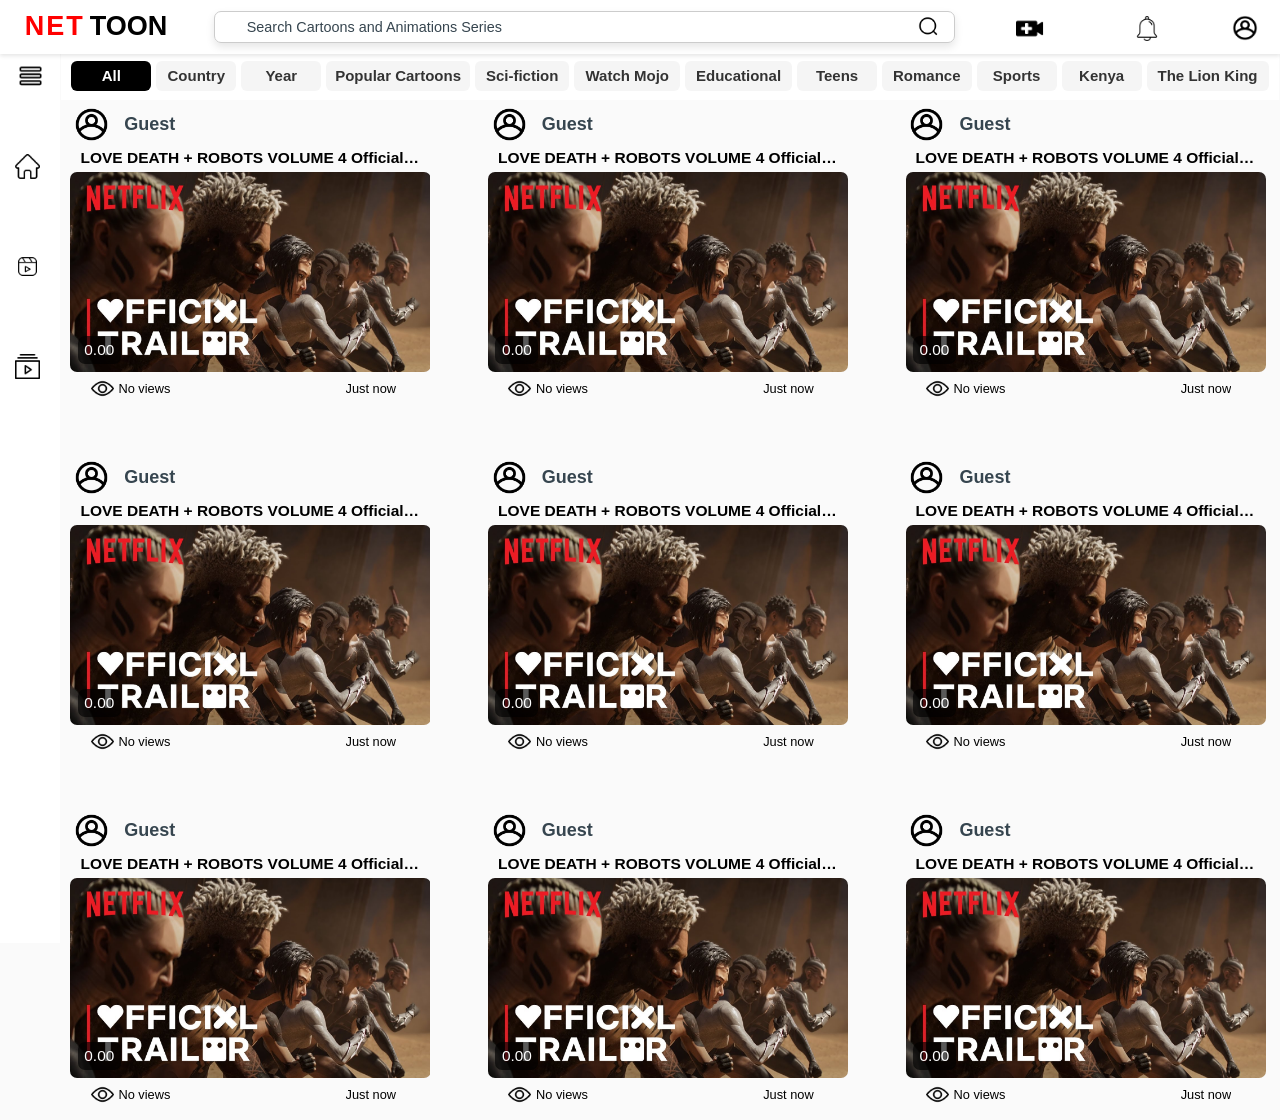
==== commit 2a96470e: "Add files via upload" ====
--- a/index.html
+++ b/index.html
@@ -178,9 +178,262 @@
     </div>
 
 
+    <div class="kontainer">
+      <a href="index4.html"><div class="profilee">
+      <img src="14.png">
+      <div class="profilee-name">
+      <span>Guest</span>
+      </div>
+      </div></a>
+      <div class="caption">
+      <span>LOVE DEATH + ROBOTS VOLUME 4 Official Trailer</span>
+      </div>
+      <a href="index2.html">
+        <div class="videoo">
+          <video
+            src="LOVE DEATH + ROBOTS VOLUME 4 _ Official Trailer _ Netflix.mp4"
+            poster="Love death & robots.jpg" preload="metadata"></video>
+      <div class="overlay-textt">0.00</div>
+      </div></a>
+      <div class="sectiionn">
+      <div class="views">
+      <img src="views.png">
+      <span>No views</span>
+      </div>
+      <div class="time">
+      <span for="text">	Just now</span>
+      </div>
+      
+      </div>
+      
+      </div>
  
     
     
+  <div class="kontainer">
+    <a href="index4.html"><div class="profilee">
+    <img src="14.png">
+    <div class="profilee-name">
+    <span>Guest</span>
+    </div>
+    </div></a>
+    <div class="caption">
+    <span>LOVE DEATH + ROBOTS VOLUME 4 Official Trailer</span>
+    </div>
+    <a href="index2.html">
+      <div class="videoo">
+        <video
+          src="LOVE DEATH + ROBOTS VOLUME 4 _ Official Trailer _ Netflix.mp4"
+          poster="Love death & robots.jpg" preload="metadata"></video>
+    <div class="overlay-textt">0.00</div>
+    </div></a>
+    <div class="sectiionn">
+    <div class="views">
+    <img src="views.png">
+    <span>No views</span>
+    </div>
+    <div class="time">
+    <span for="text">	Just now</span>
+    </div>
+    
+    </div>
+    
+    </div>
+
+
+
+    <div class="kontainer">
+      <a href="index4.html"><div class="profilee">
+      <img src="14.png">
+      <div class="profilee-name">
+      <span>Guest</span>
+      </div>
+      </div></a>
+      <div class="caption">
+      <span>LOVE DEATH + ROBOTS VOLUME 4 Official Trailer</span>
+      </div>
+      <a href="index2.html">
+        <div class="videoo">
+          <video
+            src="LOVE DEATH + ROBOTS VOLUME 4 _ Official Trailer _ Netflix.mp4"
+            poster="Love death & robots.jpg" preload="metadata"></video>
+      <div class="overlay-textt">0.00</div>
+      </div></a>
+      <div class="sectiionn">
+      <div class="views">
+      <img src="views.png">
+      <span>No views</span>
+      </div>
+      <div class="time">
+      <span for="text">	Just now</span>
+      </div>
+      
+      </div>
+      
+      </div>
+  
+  
+      <div class="kontainer">
+        <a href="index4.html"><div class="profilee">
+        <img src="14.png">
+        <div class="profilee-name">
+        <span>Guest</span>
+        </div>
+        </div></a>
+        <div class="caption">
+        <span>LOVE DEATH + ROBOTS VOLUME 4 Official Trailer</span>
+        </div>
+        <a href="index2.html">
+          <div class="videoo">
+            <video
+              src="LOVE DEATH + ROBOTS VOLUME 4 _ Official Trailer _ Netflix.mp4"
+              poster="Love death & robots.jpg" preload="metadata"></video>
+        <div class="overlay-textt">0.00</div>
+        </div></a>
+        <div class="sectiionn">
+        <div class="views">
+        <img src="views.png">
+        <span>No views</span>
+        </div>
+        <div class="time">
+        <span for="text">	Just now</span>
+        </div>
+        
+        </div>
+        
+        </div>
+   
+      
+      
+    <div class="kontainer">
+      <a href="index4.html"><div class="profilee">
+      <img src="14.png">
+      <div class="profilee-name">
+      <span>Guest</span>
+      </div>
+      </div></a>
+      <div class="caption">
+      <span>LOVE DEATH + ROBOTS VOLUME 4 Official Trailer</span>
+      </div>
+      <a href="index2.html">
+        <div class="videoo">
+          <video
+            src="LOVE DEATH + ROBOTS VOLUME 4 _ Official Trailer _ Netflix.mp4"
+            poster="Love death & robots.jpg" preload="metadata"></video>
+      <div class="overlay-textt">0.00</div>
+      </div></a>
+      <div class="sectiionn">
+      <div class="views">
+      <img src="views.png">
+      <span>No views</span>
+      </div>
+      <div class="time">
+      <span for="text">	Just now</span>
+      </div>
+      
+      </div>
+      
+      </div>
+
+
+
+      <div class="kontainer">
+        <a href="index4.html"><div class="profilee">
+        <img src="14.png">
+        <div class="profilee-name">
+        <span>Guest</span>
+        </div>
+        </div></a>
+        <div class="caption">
+        <span>LOVE DEATH + ROBOTS VOLUME 4 Official Trailer</span>
+        </div>
+        <a href="index2.html">
+          <div class="videoo">
+            <video
+              src="LOVE DEATH + ROBOTS VOLUME 4 _ Official Trailer _ Netflix.mp4"
+              poster="Love death & robots.jpg" preload="metadata"></video>
+        <div class="overlay-textt">0.00</div>
+        </div></a>
+        <div class="sectiionn">
+        <div class="views">
+        <img src="views.png">
+        <span>No views</span>
+        </div>
+        <div class="time">
+        <span for="text">	Just now</span>
+        </div>
+        
+        </div>
+        
+        </div>
+    
+    
+        <div class="kontainer">
+          <a href="index4.html"><div class="profilee">
+          <img src="14.png">
+          <div class="profilee-name">
+          <span>Guest</span>
+          </div>
+          </div></a>
+          <div class="caption">
+          <span>LOVE DEATH + ROBOTS VOLUME 4 Official Trailer</span>
+          </div>
+          <a href="index2.html">
+            <div class="videoo">
+              <video
+                src="LOVE DEATH + ROBOTS VOLUME 4 _ Official Trailer _ Netflix.mp4"
+                poster="Love death & robots.jpg" preload="metadata"></video>
+          <div class="overlay-textt">0.00</div>
+          </div></a>
+          <div class="sectiionn">
+          <div class="views">
+          <img src="views.png">
+          <span>No views</span>
+          </div>
+          <div class="time">
+          <span for="text">	Just now</span>
+          </div>
+          
+          </div>
+          
+          </div>
+     
+        
+        
+      <div class="kontainer">
+        <a href="index4.html"><div class="profilee">
+        <img src="14.png">
+        <div class="profilee-name">
+        <span>Guest</span>
+        </div>
+        </div></a>
+        <div class="caption">
+        <span>LOVE DEATH + ROBOTS VOLUME 4 Official Trailer</span>
+        </div>
+        <a href="index2.html">
+          <div class="videoo">
+            <video
+              src="LOVE DEATH + ROBOTS VOLUME 4 _ Official Trailer _ Netflix.mp4"
+              poster="Love death & robots.jpg" preload="metadata"></video>
+        <div class="overlay-textt">0.00</div>
+        </div></a>
+        <div class="sectiionn">
+        <div class="views">
+        <img src="views.png">
+        <span>No views</span>
+        </div>
+        <div class="time">
+        <span for="text">	Just now</span>
+        </div>
+        
+        </div>
+        
+        </div>
+
+
+
+
+
 
                       
                       
--- a/style.css
+++ b/style.css
@@ -1,14 +1,29 @@
+/* ==== GLOBAL RESET AND BOX-SIZING ==== */
 html {
-  scroll-behavior: smooth; /* Enables smooth scrolling on anchor links */
-  box-sizing: border-box; /* Ensures padding/border don’t break layout */
-}
-
-/* Apply box-sizing to all elements for consistency */
+  scroll-behavior: smooth;
+  box-sizing: border-box;
+  font-family: 'Segoe UI', sans-serif;
+}
+
 *, *::before, *::after {
+  margin: 0;
+  padding: 0;
   box-sizing: inherit;
 }
 
+/* ==== ROOT VARIABLES ==== */
+:root {
+  --spacing: 1.5rem;
+  --container-width: 1200px;
+  --text-color: #333;
+  --bg-color: #f9f9f9;
+}
+
+/* ==== GENERAL BODY STYLING ==== */
 body {
+  background-color: var(--bg-color);
+  color: var(--text-color);
+  line-height: 1.6;
   display: flex;
   flex-direction: column; /* Stack children vertically */
   justify-content: center; /* Vertical centering (usually better for specific containers) */
@@ -43,6 +58,14 @@
   border-radius: 0.25rem;
 }
 
+/* ==== HEADER/FOOTER ==== */
+.header, .footer {
+  background-color: #2a2d2f;
+  color: white;
+  padding: var(--spacing) 0;
+}
+
+
 .container {
   position: fixed;
   top: 0;
@@ -53,10 +76,15 @@
   flex-direction: row;
   align-items: center;
   padding-left: 0; /* make sure nothing pushes it */
-  background-color:white;
+  background-color: #ffffff; /* Explicit hex code is more robust */
   z-index: 10;
   box-shadow: 0 2px 4px rgba(0,0,0,0.1);
-}
+justify-content: flex-start;
+  margin-inline: auto;
+
+}
+
+
 
 /* Logo/title section */
 .Table {
@@ -424,7 +452,7 @@
   padding: 0.625em; /* 10px */
   border-radius: 0.4375em; /* 7px */
   max-width: 90%;
-  margin: 0 0rem 0 0rem;
+  margin: 0 auto;
 }
 
 /* Hover Effect */
@@ -517,7 +545,7 @@
 .sidebar {
     display:block;
     position: fixed;
-    width:9.4%;
+    width:4.7%;
     max-width: 12em; /* Converted from 80px */
     height: 100vh; /* Full viewport height */
     background-color:white;
@@ -619,14 +647,17 @@
 .suggestionss {
   position: fixed;
   display: flex;
-  width: calc(100% - 10%); 
+  left: 9.5%;           /* Beside the sidebar (9.4% + spacing) */
+  width: calc(100% - 9.6%); /* Leaves space for the sidebar */
   height: 3.75rem; /* Converted from 60px */
   background-color:white;
-  left:9.6%;
   top: 2.5rem;
   flex-wrap: nowrap;
   justify-content:space-evenly;
-  overflow: hidden;
+  overflow-y: auto;
+  overflow-x: auto;
+scrollbar-width: thin;
+scrollbar-color: gre;
   padding: 0 0.625rem; /* Converted from 10px */
   gap:5px;
   z-index: 1;
@@ -639,6 +670,7 @@
   border-radius: 0.375rem; /* Converted from 6px */
   margin-top:1.3rem; /* Converted from 15px */
   display: flex;
+  z-index: 0;
   justify-content: center;
   align-items: center;
   white-space: nowrap;
@@ -775,12 +807,12 @@
   position: absolute; /* Or 'fixed' depending on your layout needs */
   top: 6.3rem;         /* Below the header */
   left: 9.5%;           /* Beside the sidebar (9.4% + spacing) */
-  width: calc(100% - 10%); /* Leaves space for the sidebar */
+  width: calc(100% - 9.6%); /* Leaves space for the sidebar */
   height: auto;
   display: flex;
   flex-wrap: wrap;
   justify-content: flex-start;
-  background: transparent;
+  background-color: transparent;
   border-radius: 0px;
   overflow: hidden;
   margin: 0;
@@ -795,13 +827,13 @@
   position: relative;
   width: clamp(28%, 30%, 32%);
   height: auto;
-  background: transparent;
+  background-color: transparent;
   border-radius: 0.5rem;
-  transition: transform 0.3s ease-in-out, box-shadow 0.3s ease-in-out;
   cursor: pointer;
-margin-left: 13px;
+margin-left: 0px;
 padding-bottom: 0px;
 border-style: none;
+
 }
 
 
@@ -812,7 +844,6 @@
   border-radius: 0.5rem;
   object-fit: cover; /* Ensures consistent scaling */
 }
-
 
 
 /* Responsive Adjustments */
@@ -855,14 +886,14 @@
 
 /* Profile Section */
 .profilee {
-  width: 90.8%;
+  width: 100%;
   height: 2rem; /* 40px */
   border-radius: 0rem; /* 7px */
   background-color: transparent;
   display: flex;
   align-items: center;
   gap: 0.625rem; /* 10px */
-  padding: 0.3125rem 1rem; /* Adds subtle spacing */
+  padding: 0rem; /* Adds subtle spacing */
   margin-bottom: 0rem;
   max-width: 100%;
 }
@@ -872,6 +903,7 @@
   width: 2.2rem; /* 35px converted to rem */
   height: 2.2rem;
   border-radius: 50%;
+  margin-left: 1%;
   object-fit: cover;
   background-color: transparent;
 }
@@ -884,7 +916,7 @@
 /* Profile Name Container */
 .profilee-name {
   flex-grow: 1;
-  height: auto;
+  height: 100%;
   background-color: transparent;
   border-radius: 0rem;
   font-size: 1.125rem;
@@ -904,7 +936,7 @@
   text-overflow: ellipsis;
   max-width: 100%;
   padding: 0.3125rem;
-  margin-left: 10px;
+  margin-left: 0px;
 }
 
 /* Responsive Adjustments */
@@ -941,11 +973,12 @@
 }
 
 .caption {
-  width: 94%;
+  width: 100%;
   height: 1.875rem; /* 30px */
   display: flex;
   align-items: center;
   justify-content: center;
+  padding-top: 0px;
   overflow: hidden;
   background-color: transparent;
   padding: 0 0.625rem; /* Adds slight padding for better spacing */
@@ -954,6 +987,7 @@
 /* Caption Text */
 .caption span {
   color: black;
+  height: 100%;
   font-weight: 700;
   font-size: 0.96875rem; /* 15.5px */
   white-space: nowrap;
@@ -961,6 +995,7 @@
   text-overflow: ellipsis;
   text-align: center;
   max-width: 100%;
+  margin-top: 3%;
 }
 
 /* Responsive Adjustments */
@@ -1030,7 +1065,7 @@
   left: 2%;
   bottom: 4%; /* Adjusted for better alignment */
   border-radius: 0.4375rem; /* 7px */
-  padding: 0.4rem 0.6rem; /* Slightly increased padding for better spacing */
+  padding: 0.1rem 0.1rem; /* Slightly increased padding for better spacing */
   font-size: clamp(0.75rem, 1.2vw, 1rem); /* Responsive font size */
   white-space: nowrap;
   overflow: hidden;
@@ -1066,7 +1101,7 @@
 .sectiionn {
   display: flex;
   width: 100%;
-  background: transparent;
+  background-color: transparent;
   margin-top: 1px;
   border-radius: 7px;
   justify-content: space-between;
@@ -1081,7 +1116,7 @@
   flex: 1 1 0;
   max-width: 33.3%;
   height: 1.8rem;
-  background: transparent;
+  background-color: transparent;
   margin: 0.1rem 0; /* Equal top and bottom margin */
   border-radius: 7px;
   display: flex;
@@ -1099,8 +1134,8 @@
 
 /* Image inside views */
 .views img {
-  width: 1.8vw;
-  height: 1.8vw;
+  width: clamp(16px, 1.8vw, 24px);
+  height: clamp(16px, 1.8vw, 24px);
   margin-right: 0.3rem;
 }
 
@@ -1146,86 +1181,6 @@
   /* Other base styles */
 }
 
-/* Extra large screens (≥1400px) */
-@media (min-width: 1400px) {
-  body {
-    font-size: 18px;
-    /* Additional styles for extra large screens */
-  }
-}
-
-/* Large screens (≥1200px) */
-@media (min-width: 1200px) and (max-width: 1399px) {
-  body {
-    font-size: 17px;
-    /* Additional styles for large screens */
-  }
-
-.shorts-container
-{
-  background-color: transparent;
-
-
-}
-
-
-
-}
-
-/* Medium screens (≥992px) */
-@media (min-width: 992px) and (max-width: 1199px) 
-{
-  body {
-    font-size: 16px;
-    /* Additional styles for medium screens */
-  }
-
-.container-1
-{
-  background-color: grey;
-gap: 0.5rem;
-
-}
-.kontainer
-{
-
-  width: clamp(31.5%, 30%, 32%);
-  background-color: pink;
-
-
-}
-
- 
-
-}
-
-/* Small screens (≥768px) */
-@media (min-width: 768px) and (max-width: 991px) {
-  body {
-    font-size: 15px;
-    /* Additional styles for small screens */
-  }
-
-
-
-
-}
-
-/* Extra small screens (≥576px) */
-@media (min-width: 576px) and (max-width: 767px) {
-  body {
-    font-size: 14px;
-    /* Additional styles for extra small screens */
-  }
-}
-
-/* Very small screens (<576px) */
-@media (max-width: 575px) {
-  body {
-    font-size: 13px;
-    /* Additional styles for very small screens */
-  }
-}
 
 .dark-mode .nav input[type="text"]  {
   color:   #F5F5DC; 
@@ -1328,10 +1283,6 @@
   color: black;
 }
 
-
-
-
-
   .dark-mode .profilee-name span{
     color: #D3D3D3;
     }
@@ -1363,6 +1314,647 @@
 
 }
 
+/* Mobile-first default styles (<=320px) */
+
+/* Small phones (up to 480px) */
+@media (max-width: 480px) {
+  .container
+  {
+  background-color: purple;
+  
+  
+  }
+
+.suggestionss
+{
+  display: none;
+  background-color: fuchsia;
+}
+
+.sidebar
+{
+  display: none;
+}
+
+.container-1
+{
+    top: 3.4rem;  
+  background-color: darkgoldenrod;
+  width: 100%;
+  gap: 0rem;
+  padding: 0px;
+  margin: 0px;
+}
+
+.kontainer
+{
+  background-color: darkgreen;
+width: 100%;
+margin-bottom: 0px;
+border-radius: 0px;
+
+}
+
+.profilee
+{
+  background-color: darkblue;
+}
+
+
+.caption {
+  width: 100%;
+  height: 1.875rem; /* 30px */
+  background-color: khaki;
+  padding: 0 0.625rem; /* Adds slight padding for better spacing */
+}
+
+/* Caption Text */
+.caption span {
+  color: black;
+  height: 100%;
+  font-weight: 700;
+  font-size: 0.96875rem; /* 15.5px */
+  margin-top: 1%;
+}
+
+
+.videoo {
+  width: 100%;
+  height: auto;
+  border-radius: 0px;
+}
+
+.videoo video {
+  width: 100%;
+  height: 15rem; /* 200px */
+  border-radius: 0px;
+}
+
+.sectiionn {
+  display: flex;
+  flex-direction: row;
+  align-items: center;
+  justify-content: flex-start;
+  flex-wrap: wrap; /* allow wrap for better mobile layout */
+  width: 100%;
+  background-color: firebrick;
+  padding: 0.5rem 1rem;
+  border-radius: 0.5rem;
+  gap: 0.5rem;
+  box-sizing: border-box;
+}
+
+.views {
+  display: flex;
+  align-items: center;
+  justify-content: flex-start;
+  gap: 0.75rem;
+  background-color: salmon;
+  padding: 0.25rem 0.5rem;
+  border-radius: 0.375rem;
+  flex: 1 1 auto;
+}
+
+.views img {
+  width: clamp(24px, 5vw, 30px);
+  height: clamp(24px, 5vw, 30px);
+  background-color: blueviolet;
+  border-radius: 50%;
+  object-fit: cover;
+}
+
+.views span {
+  font-size: clamp(0.8rem, 2vw, 1rem);
+  line-height: 1.2;
+  color: #fff;
+}
+
+.time {
+  background-color: darkgreen;
+  color: #fff;
+  padding: 0.25rem 0.75rem;
+  font-size: clamp(0.75rem, 2vw, 0.9rem);
+  border-radius: 0.375rem;
+  white-space: nowrap;
+}
+
+
+
+
+
+}
+
+/* Medium phones / small tablets (481px–768px) */
+@media (min-width: 481px) and (max-width: 768px) {
+  .container
+  {
+    background-color: violet;
+  
+  }
+
+  .nav
+  {
+    background-color: cadetblue;
+  }
+
+
+  .overlay-text
+  {
+    font-size: 0.8rem;
+  }
+
+  
+.upload
+{
+  background-color: rebeccapurple;
+  width: 3.3vw;
+  height: 3.3vw;
+}
+
+
+.Notifications
+{
+  background-color: rebeccapurple;
+  width: 3.3vw;
+  height: 3.3vw;
+}
+
+
+.Account 
+{
+  background-color: rebeccapurple;
+  width: 3.3vw;
+  height: 3.3vw;
+}
+
+
+.upload img {
+  width: 100%;
+  height:  100%;
+  margin: 0 auto;
+}
+
+.Notifications img {
+  width: 100%;
+  height:  100%;
+  margin: 0 auto;
+}
+
+
+
+.Account img {
+  width: 100%;
+  height:  100%;
+margin: 0 auto;
+}
+
+
+.suggestionss
+{
+  background-color: #ffffff;
+  overflow-y: hidden;
+  overflow-x: hidden;
+  overflow: hidden;
+}
+
+
+.rectanglee
+{
+  background-color: transparent;
+}
+
+
+.search input[type="search"] {
+
+  min-height: 15px;
+  max-height: 20px;
+
+}
+
+
+.dropdown-content {
+  top: 100%;
+  right: 0.5%;
+  width: 24%;
+  min-width: 15em;
+  max-height: 18em;
+}
+
+
+.sidebar
+{
+
+  background-color: #ffffff;
+width:6.9%;
+}
+
+.sidebar:hover {
+  width: 20%; /* Expands slightly on hover for better UX */
+}
+
+.suggestionss
+{
+  background-color: #ffffff;
+  width: 92.9%;
+left:7.1%;
+}
+
+.container-1
+{
+  background-color: rebeccapurple;
+width: 92.9%;
+margin-left: 4.6%;
+justify-content: flex-start;
+}
+
+.kontainer
+{
+  background-color: transparent;
+}
+
+
+.videoo {
+  width: 100%;
+  height: auto;
+}
+
+.videoo video {
+  width: 100%;
+  height: 11rem; /* 200px */
+
+}
+
+
+.sectiionn
+{
+  background-color: transparent;
+  padding: 0px;
+  width: 100%;
+  justify-content: space-between;
+  align-items: center;
+  flex-wrap: nowrap;
+  gap: 0.2rem;
+  padding: 0 0rem; /* Optional: adds horizontal padding for breathing space */
+}
+
+
+
+}
+
+
+
+
+
+
+
+
+
+
+/* Tablets / small laptops (769px–1024px) */
+@media (min-width: 769px) and (max-width: 1024px) {
+
+  .container
+  {
+    background-color: firebrick;
+  
+  }
+  
+  .nav
+  {
+    background-color: bisque;
+  }
+  
+
+.search input[type="search"] {
+
+  min-height: 20px;
+  max-height: 25px;
+
+}
+
+
+.upload
+{
+  background-color: rebeccapurple;
+  width: 3.3vw;
+  height: 3.3vw;
+}
+
+
+.Notifications
+{
+  background-color: rebeccapurple;
+  width: 3.3vw;
+  height: 3.3vw;
+}
+
+
+.Account 
+{
+  background-color: rebeccapurple;
+  width: 3.3vw;
+  height: 3.3vw;
+}
+
+
+.upload img {
+  width: 100%;
+  height:  100%;
+  margin: 0 auto;
+}
+
+.Notifications img {
+  width: 100%;
+  height:  100%;
+  margin: 0 auto;
+}
+
+
+
+.Account img {
+  width: 100%;
+  height:  100%;
+margin: 0 auto;
+}
+
+
+.Table
+{
+  background-color: transparent;
+}
+
+.overlay-text 
+{
+  background-color: transparent;
+  font-size: 1.1rem;
+}
+
+.suggestionss
+{
+  background-color: #ffffff;
+  left:5.8%;           /* Beside the sidebar (9.4% + spacing) */
+  width: calc(100% - 5.8%);
+  overflow-x: hidden;
+  overflow-y: hidden;
+}
+
+.rectanglee
+{
+  background-color: transparent;
+}
+
+.container-1
+{
+  background-color: violet;
+  gap:0.5rem;
+  width: 94.5%;
+  margin-left: 0.8%;
+}
+
+
+.kontainer
+{
+  background-color: gray;
+  width: clamp(28%, 37%, 32%);
+  margin-left: 1px;
+}
+
+.sidebar
+{
+  background-color: #ffffff;
+width:5.7%;
+}
+
+.sidebar:hover {
+  width: 18%; /* Expands slightly on hover for better UX */
+}
+
+.videoo {
+  width: 100%;
+  height: auto;
+}
+
+.videoo video {
+  width: 100%;
+  height: 10rem; /* 200px */
+
+}
+
+
+
+
+
+
+
+
+
+
+
+}
+
+/* Desktops (1025px–1279px) */
+@media (min-width: 1025px) and (max-width: 1279px)
+ {
+
+.container
+{
+  background-color: #ffffff;
+}
+
+.Table
+{
+  background-color: transparent;
+}
+
+.overlay-text
+{
+  background-color: transparent;
+  font-size: 1.2rem;
+}
+
+.nav
+{
+  background-color: transparent;
+}
+
+.search input[type="search"] {
+
+  min-height: 20px;
+  max-height: 25px;
+
+}
+
+
+.upload
+{
+  background-color: rebeccapurple;
+  width: 3.3vw;
+  height: 3.3vw;
+}
+
+
+.Notifications
+{
+  background-color: rebeccapurple;
+  width: 3.3vw;
+  height: 3.3vw;
+}
+
+
+.Account 
+{
+  background-color: rebeccapurple;
+  width: 3.3vw;
+  height: 3.3vw;
+}
+
+
+.upload img {
+  width: 100%;
+  height:  100%;
+  margin: 0 auto;
+}
+
+.Notifications img {
+  width: 100%;
+  height:  100%;
+  margin: 0 auto;
+}
+
+
+
+.Account img {
+  width: 100%;
+  height:  100%;
+margin: 0 auto;
+}
+
+.suggestionss
+{
+  background-color: #ffffff;
+  overflow-x: hidden;
+  overflow-y: hidden;
+  width: calc(100% - 5.8%); 
+  left: 3.6rem;
+}
+
+.rectanglee
+{
+  background-color: transparent;
+}
+
+
+.sidebar
+{
+  background-color: #ffffff;
+  width:5.5%; 
+}
+
+.sidebar:hover {
+  width: 14.9%; /* Expands slightly on hover for better UX */
+}
+
+
+  .container-1
+  {
+    background-color: gray;
+  gap: 0.6rem;
+  width: calc(100% - 5.8%); 
+  left: 3.6rem;
+  }
+
+  .kontainer
+  {
+    background-color:hotpink;
+    width: clamp(28%, 37%, 32%);
+margin-left: 5px;
+  }
+
+/* Caption Text */
+.caption span {
+  font-weight: 700;
+  font-size: 0.9rem; /* 15.5px */
+}
+
+.videoo {
+  width: 100%;
+  height: auto;
+}
+
+.videoo video {
+  width: 100%;
+  height: 11.5rem; /* 200px */
+
+}
+
+  
+
+}
+
+/* Large desktops (1280px–1599px) */
+@media (min-width: 1280px) and (max-width: 1599px) {
+
+.sidebar
+{
+  width:4.7%;
+  background-color:#FFFFFF;
+}
+
+.sidebar:hover {
+  width: 12%; /* Expands slightly on hover for better UX */
+}
+
+.suggestionss
+{
+      left:4.788%;           /* Beside the sidebar (9.4% + spacing) */
+    width: calc(100% - 4.9%); /* Leaves space for the sidebar */
+}
+
+  .container-1
+  {
+    left:4.788%;           /* Beside the sidebar (9.4% + spacing) */
+    width: calc(100% - 4.9%); /* Leaves space for the sidebar */
+    background-color: transparent;
+  gap: 3.5rem;
+  
+  }
+  
+  .kontainer
+  {
+    background-color: transparent;
+    width: clamp(28%, 35%, 30%);
+    margin-left: 0.1%;
+  }
+  
+
+
+
+}
+
+/* Ultra-wide (1600px and up) */
+@media (min-width: 1600px) {
+  .layout { grid-template-columns: 300px 5fr 3fr; }
+  .header, .footer { padding: 3rem 5rem; }
+
+  .container-1
+  {
+  background-color: #1f1f1f;
+  
+  
+  }
+  
+
+
+
+
+}
+
+/* Dark mode override */
+@media (prefers-color-scheme: dark) {
+  body { background: #121212; color: #e0e0e0; }
+  .navbar { background: #1f1f1f; }
+  /* etc. */
+}
 
 
  
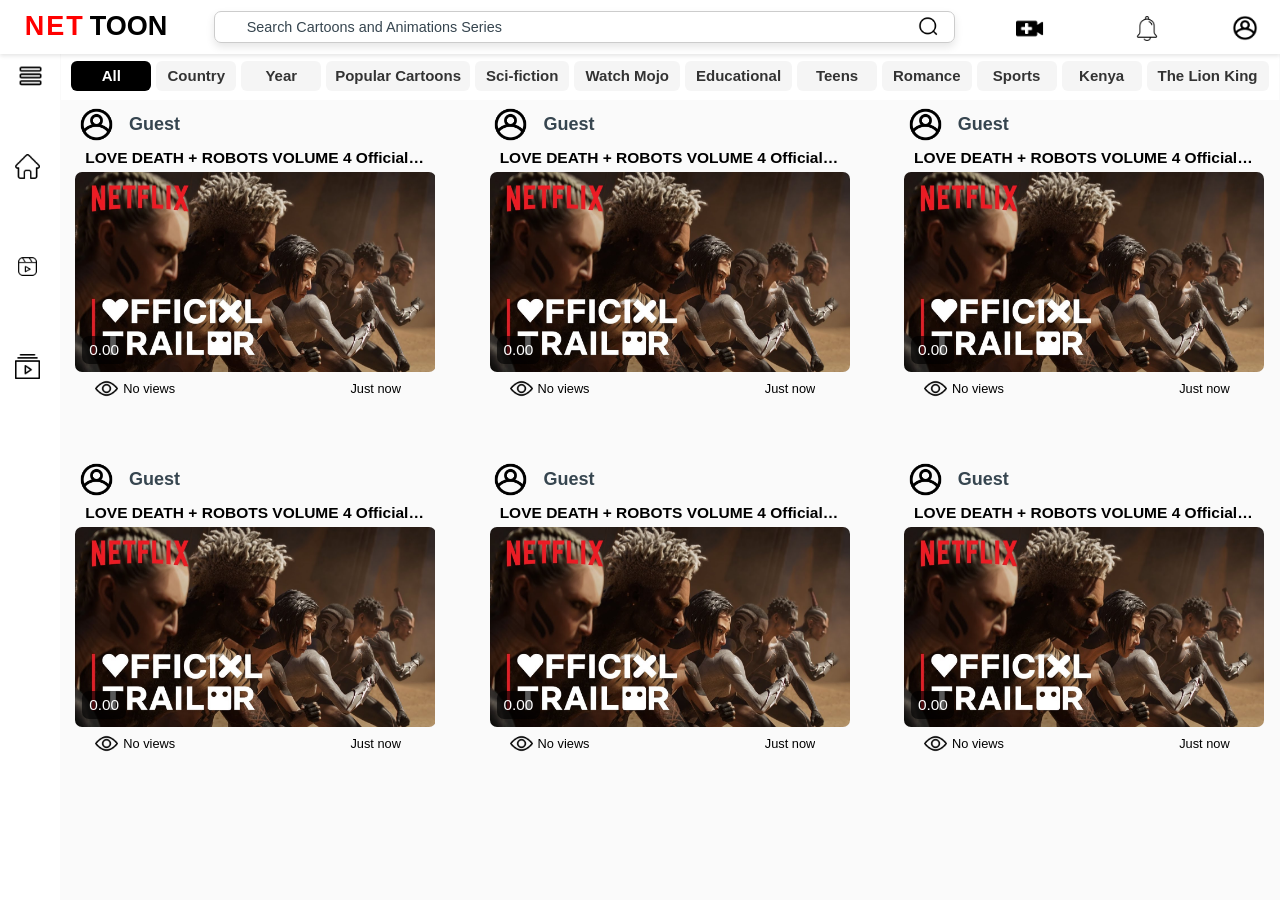
==== commit c2fc4019: "Add files via upload" ====
--- a/index.html
+++ b/index.html
@@ -337,103 +337,6 @@
 
 
 
-      <div class="kontainer">
-        <a href="index4.html"><div class="profilee">
-        <img src="14.png">
-        <div class="profilee-name">
-        <span>Guest</span>
-        </div>
-        </div></a>
-        <div class="caption">
-        <span>LOVE DEATH + ROBOTS VOLUME 4 Official Trailer</span>
-        </div>
-        <a href="index2.html">
-          <div class="videoo">
-            <video
-              src="LOVE DEATH + ROBOTS VOLUME 4 _ Official Trailer _ Netflix.mp4"
-              poster="Love death & robots.jpg" preload="metadata"></video>
-        <div class="overlay-textt">0.00</div>
-        </div></a>
-        <div class="sectiionn">
-        <div class="views">
-        <img src="views.png">
-        <span>No views</span>
-        </div>
-        <div class="time">
-        <span for="text">	Just now</span>
-        </div>
-        
-        </div>
-        
-        </div>
-    
-    
-        <div class="kontainer">
-          <a href="index4.html"><div class="profilee">
-          <img src="14.png">
-          <div class="profilee-name">
-          <span>Guest</span>
-          </div>
-          </div></a>
-          <div class="caption">
-          <span>LOVE DEATH + ROBOTS VOLUME 4 Official Trailer</span>
-          </div>
-          <a href="index2.html">
-            <div class="videoo">
-              <video
-                src="LOVE DEATH + ROBOTS VOLUME 4 _ Official Trailer _ Netflix.mp4"
-                poster="Love death & robots.jpg" preload="metadata"></video>
-          <div class="overlay-textt">0.00</div>
-          </div></a>
-          <div class="sectiionn">
-          <div class="views">
-          <img src="views.png">
-          <span>No views</span>
-          </div>
-          <div class="time">
-          <span for="text">	Just now</span>
-          </div>
-          
-          </div>
-          
-          </div>
-     
-        
-        
-      <div class="kontainer">
-        <a href="index4.html"><div class="profilee">
-        <img src="14.png">
-        <div class="profilee-name">
-        <span>Guest</span>
-        </div>
-        </div></a>
-        <div class="caption">
-        <span>LOVE DEATH + ROBOTS VOLUME 4 Official Trailer</span>
-        </div>
-        <a href="index2.html">
-          <div class="videoo">
-            <video
-              src="LOVE DEATH + ROBOTS VOLUME 4 _ Official Trailer _ Netflix.mp4"
-              poster="Love death & robots.jpg" preload="metadata"></video>
-        <div class="overlay-textt">0.00</div>
-        </div></a>
-        <div class="sectiionn">
-        <div class="views">
-        <img src="views.png">
-        <span>No views</span>
-        </div>
-        <div class="time">
-        <span for="text">	Just now</span>
-        </div>
-        
-        </div>
-        
-        </div>
-
-
-
-
-
 
                       
                       
--- a/style.css
+++ b/style.css
@@ -831,6 +831,7 @@
   border-radius: 0.5rem;
   cursor: pointer;
 margin-left: 0px;
+margin-bottom: 10px;
 padding-bottom: 0px;
 border-style: none;
 
@@ -1320,7 +1321,7 @@
 @media (max-width: 480px) {
   .container
   {
-  background-color: purple;
+  background-color: #F5F5F5;
   
   
   }
@@ -1328,7 +1329,7 @@
 .suggestionss
 {
   display: none;
-  background-color: fuchsia;
+  background-color: #F5F5F5;
 }
 
 .sidebar
@@ -1339,7 +1340,7 @@
 .container-1
 {
     top: 3.4rem;  
-  background-color: darkgoldenrod;
+    background-color: transparent;
   width: 100%;
   gap: 0rem;
   padding: 0px;
@@ -1348,7 +1349,7 @@
 
 .kontainer
 {
-  background-color: darkgreen;
+  background-color: transparent;
 width: 100%;
 margin-bottom: 0px;
 border-radius: 0px;
@@ -1357,14 +1358,14 @@
 
 .profilee
 {
-  background-color: darkblue;
+  background-color: transparent;
 }
 
 
 .caption {
   width: 100%;
   height: 1.875rem; /* 30px */
-  background-color: khaki;
+  background-color: transparent;
   padding: 0 0.625rem; /* Adds slight padding for better spacing */
 }
 
@@ -1397,7 +1398,7 @@
   justify-content: flex-start;
   flex-wrap: wrap; /* allow wrap for better mobile layout */
   width: 100%;
-  background-color: firebrick;
+  background-color: transparent;
   padding: 0.5rem 1rem;
   border-radius: 0.5rem;
   gap: 0.5rem;
@@ -1409,7 +1410,7 @@
   align-items: center;
   justify-content: flex-start;
   gap: 0.75rem;
-  background-color: salmon;
+  background-color: transparent;
   padding: 0.25rem 0.5rem;
   border-radius: 0.375rem;
   flex: 1 1 auto;
@@ -1418,7 +1419,7 @@
 .views img {
   width: clamp(24px, 5vw, 30px);
   height: clamp(24px, 5vw, 30px);
-  background-color: blueviolet;
+  background-color: transparent;
   border-radius: 50%;
   object-fit: cover;
 }
@@ -1430,7 +1431,7 @@
 }
 
 .time {
-  background-color: darkgreen;
+  background-color: transparent;
   color: #fff;
   padding: 0.25rem 0.75rem;
   font-size: clamp(0.75rem, 2vw, 0.9rem);
@@ -1448,13 +1449,12 @@
 @media (min-width: 481px) and (max-width: 768px) {
   .container
   {
-    background-color: violet;
+    background-color:#F5F5F5;
   
   }
 
   .nav
-  {
-    background-color: cadetblue;
+  {  background-color: transparent;
   }
 
 
@@ -1466,7 +1466,7 @@
   
 .upload
 {
-  background-color: rebeccapurple;
+  background-color: transparent;
   width: 3.3vw;
   height: 3.3vw;
 }
@@ -1474,7 +1474,7 @@
 
 .Notifications
 {
-  background-color: rebeccapurple;
+  background-color: transparent;
   width: 3.3vw;
   height: 3.3vw;
 }
@@ -1482,7 +1482,7 @@
 
 .Account 
 {
-  background-color: rebeccapurple;
+  background-color: transparent;
   width: 3.3vw;
   height: 3.3vw;
 }
@@ -1561,7 +1561,7 @@
 
 .container-1
 {
-  background-color: rebeccapurple;
+  background-color: transparent;
 width: 92.9%;
 margin-left: 4.6%;
 justify-content: flex-start;
@@ -1615,13 +1615,13 @@
 
   .container
   {
-    background-color: firebrick;
+    background-color: #F5F5F5;
   
   }
   
   .nav
   {
-    background-color: bisque;
+    background-color: transparent;
   }
   
 
@@ -1635,7 +1635,7 @@
 
 .upload
 {
-  background-color: rebeccapurple;
+  background-color: transparent;
   width: 3.3vw;
   height: 3.3vw;
 }
@@ -1643,7 +1643,7 @@
 
 .Notifications
 {
-  background-color: rebeccapurple;
+  background-color: transparent;;
   width: 3.3vw;
   height: 3.3vw;
 }
@@ -1651,7 +1651,7 @@
 
 .Account 
 {
-  background-color: rebeccapurple;
+  background-color: transparent;
   width: 3.3vw;
   height: 3.3vw;
 }
@@ -1703,9 +1703,11 @@
   background-color: transparent;
 }
 
+
+
 .container-1
 {
-  background-color: violet;
+  background-color: transparent;
   gap:0.5rem;
   width: 94.5%;
   margin-left: 0.8%;
@@ -1714,7 +1716,7 @@
 
 .kontainer
 {
-  background-color: gray;
+  background-color: transparent;
   width: clamp(28%, 37%, 32%);
   margin-left: 1px;
 }
@@ -1787,26 +1789,25 @@
 
 .upload
 {
-  background-color: rebeccapurple;
-  width: 3.3vw;
-  height: 3.3vw;
-}
-
+  background-color: transparent;
+  width: 3vw;
+  height: 3vw;
+}
 
 .Notifications
 {
-  background-color: rebeccapurple;
-  width: 3.3vw;
-  height: 3.3vw;
-}
-
+  background-color: transparent;
+  width: 3vw;
+  height: 3vw;
+}
 
 .Account 
 {
-  background-color: rebeccapurple;
-  width: 3.3vw;
-  height: 3.3vw;
-}
+  background-color: transparent;
+  width: 3vw;
+  height: 3vw;
+}
+
 
 
 .upload img {
@@ -1828,6 +1829,7 @@
   height:  100%;
 margin: 0 auto;
 }
+
 
 .suggestionss
 {
@@ -1857,7 +1859,7 @@
 
   .container-1
   {
-    background-color: gray;
+    background-color: transparent;
   gap: 0.6rem;
   width: calc(100% - 5.8%); 
   left: 3.6rem;
@@ -1865,7 +1867,7 @@
 
   .kontainer
   {
-    background-color:hotpink;
+    background-color: transparent;
     width: clamp(28%, 37%, 32%);
 margin-left: 5px;
   }
@@ -1915,7 +1917,7 @@
     left:4.788%;           /* Beside the sidebar (9.4% + spacing) */
     width: calc(100% - 4.9%); /* Leaves space for the sidebar */
     background-color: transparent;
-  gap: 3.5rem;
+  gap: 3rem;
   
   }
   
@@ -1923,7 +1925,8 @@
   {
     background-color: transparent;
     width: clamp(28%, 35%, 30%);
-    margin-left: 0.1%;
+    margin-left: 0.5%;
+   
   }
   
 
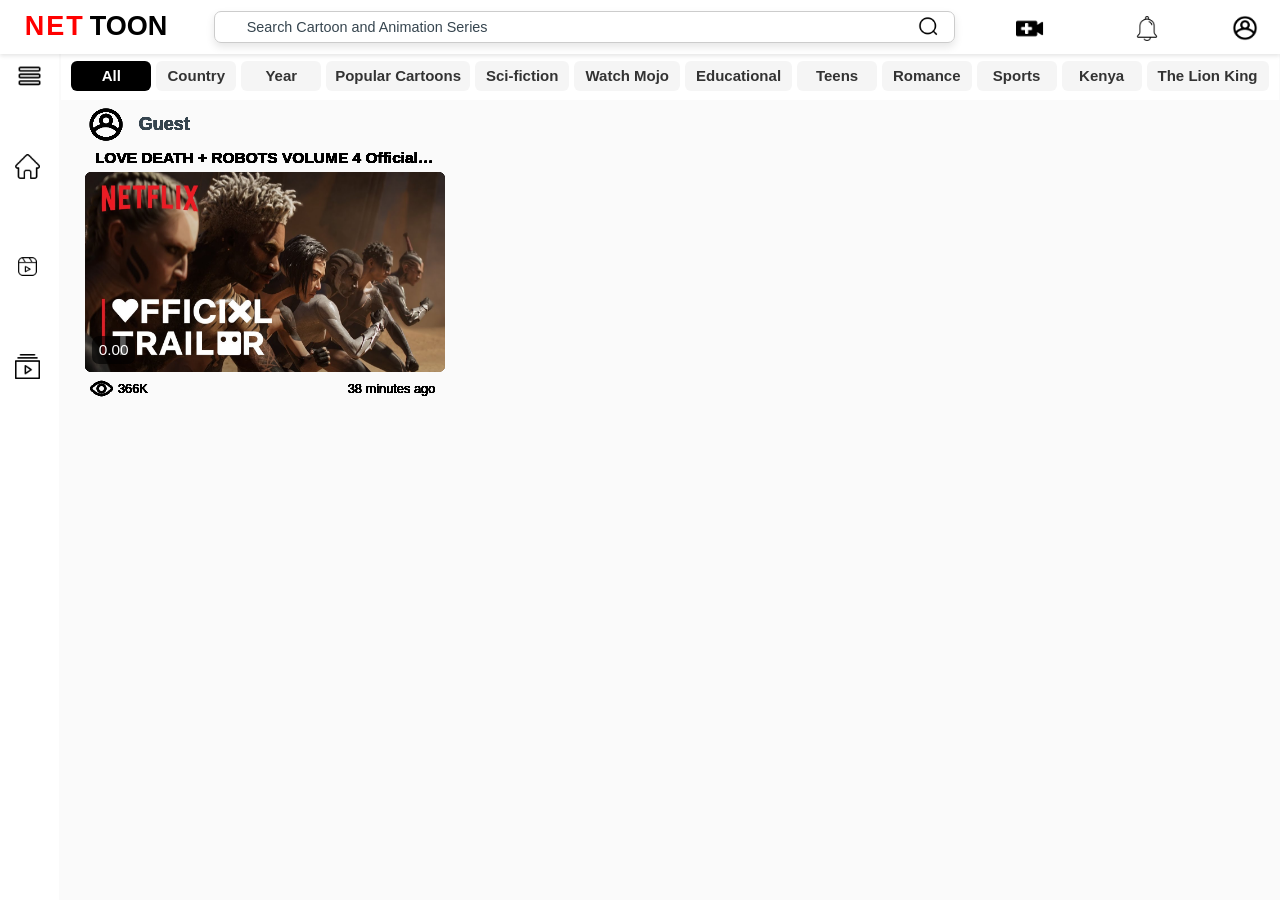
==== commit 7b8d9d68: "Add files via upload" ====
--- a/index.html
+++ b/index.html
@@ -28,17 +28,18 @@
       </a>
     </div>
    
-
+    
+  
   <div class="nav">
 
-    <form action="index12.html" method="GET" class="search">
-      <input type="search" name="query" placeholder="Search Cartoons and Animations Series">
-        <a href="index12.html"><img src="search.png" class="search-icon" alt="Search"></a>
-    </form>
-    
-
-
-  <a href="index5.html">
+    <div class="search">
+      <input type="search" id="search" placeholder="Search Cartoon and Animation Series">
+      <a href="index12.html"><img src="search.png" class="search-icon" /></a>
+      <span class="tooltip">Search</span>
+    </div>
+
+
+  <a href="index6.html">
     <div class="upload">
         <img src="upload.png" alt="Upload Icon">
         <div class="tooltip">Upload</div>
@@ -87,12 +88,14 @@
                 </div>
         </li></a>
 
-          <a href="index13.html"><li>
-              <div class="proofile">
-                  <img src="settings 2.png" alt="Profile Image">
-                  <span>Settings</span>
-              </div>
-          </li></a>
+
+        
+        <a href="index13.html"><li>
+          <div class="proofile">
+              <img src="settings 2.png" alt="Profile Image">
+              <span>Settings</span>
+          </div>
+      </li></a>
 
 
       
@@ -120,227 +123,507 @@
             </div>
           </a>
         
-          <a href="index13.html">
+  
+          <a href="index12.html">
             <div class="home">
               <img src="playlist.png">
               <span>Playlist</span>
             </div>
           </a>
         
-        </div>
-        
-          <div class="suggestionss">
-            <div class="rectanglee"><span>All</span></div>
-            <div class="rectanglee"><span>Country</span></div>
-            <div class="rectanglee"><span>Year</span></div>
-            <div class="rectanglee"><span>Popular Cartoons</span></div>
-            <div class="rectanglee"><span>Sci-fiction</span></div>
-            <div class="rectanglee"><span>Watch Mojo</span></div>
-            <div class="rectanglee"><span>Educational</span></div>
-            <div class="rectanglee"><span>Teens</span></div>
-            <div class="rectanglee"><span>Romance</span></div>
-            <div class="rectanglee"><span>Sports</span></div>
-            <div class="rectanglee"><span>Kenya</span></div>
-            <div class="rectanglee"><span>The Lion King</span></div>
-          </div>
-        
-
-<div class="container-1">
-
-  <div class="kontainer">
-    <a href="index4.html"><div class="profilee">
-    <img src="14.png">
-    <div class="profilee-name">
-    <span>Guest</span>
-    </div>
-    </div></a>
-    <div class="caption">
-    <span>LOVE DEATH + ROBOTS VOLUME 4 Official Trailer</span>
-    </div>
-    <a href="index2.html">
-      <div class="videoo">
-        <video
-          src="LOVE DEATH + ROBOTS VOLUME 4 _ Official Trailer _ Netflix.mp4"
-          poster="Love death & robots.jpg" preload="metadata"></video>
-    <div class="overlay-textt">0.00</div>
-    </div></a>
-    <div class="sectiionn">
-    <div class="views">
-    <img src="views.png">
-    <span>No views</span>
-    </div>
-    <div class="time">
-    <span for="text">	Just now</span>
-    </div>
     
-    </div>
+        </div>
+        
+        <div class="suggestionss">
+          <div class="rectanglee" data-target="container-1"><span>All</span></div>
+          <div class="rectanglee" data-target="container-2"><span>Country</span></div>
+          <div class="rectanglee" data-target="container-3"><span>Year</span></div>
+          <div class="rectanglee" data-target="container-4"><span>Popular Cartoons</span></div>
+          <div class="rectanglee" data-target="container-5"><span>Sci-fiction</span></div>
+          <div class="rectanglee" data-target="container-6"><span>Watch Mojo</span></div>
+          <div class="rectanglee" data-target="container-7"><span>Educational</span></div>
+          <div class="rectanglee" data-target="container-8"><span>Teens</span></div>
+          <div class="rectanglee" data-target="container-9"><span>Romance</span></div>
+          <div class="rectanglee" data-target="container-10"><span>Sports</span></div>
+          <div class="rectanglee" data-target="container-11"><span>Kenya</span></div>
+          <div class="rectanglee" data-target="container-12"><span>The Lion King</span></div>
+        </div>
+        
+        <!-- Containers -->
+        <div id="container-1" class="container-1">
+
+   
+          <div class="kontainer">
+            <a href="index4.html"><div class="profilee">
+            <img src="14.png">
+            <div class="profilee-name">
+            <span>Guest</span>
+            </div>
+            </div></a>
+            <div class="caption">
+            <span>LOVE DEATH + ROBOTS VOLUME 4 Official Trailer</span>
+            </div>
+            <a href="index2.html">
+              <div class="videoo">
+                <video
+                  src="LOVE DEATH + ROBOTS VOLUME 4 _ Official Trailer _ Netflix.mp4"
+                  poster="Love death & robots.jpg" preload="metadata"></video>
+            <div class="overlay-textt">0.00</div>
+            </div></a>
+            <div class="sectiionn">
+            <div class="views">
+            <img src="views.png">
+            <span>366K</span>
+            </div>
+            <div class="time">
+            <span for="text">38 minutes ago</span>
+            </div>
+            
+            </div>
+            
+            </div>
+        
+        
+        
+        
+        </div>
+        <div id="container-2" class="container-1">
+     
+        
+          <div class="kontainer">
+            <a href="index4.html"><div class="profilee">
+            <img src="14.png">
+            <div class="profilee-name">
+            <span>Guest</span>
+            </div>
+            </div></a>
+            <div class="caption">
+            <span>LOVE DEATH + ROBOTS VOLUME 4 Official Trailer</span>
+            </div>
+            <a href="index2.html">
+              <div class="videoo">
+                <video
+                  src="LOVE DEATH + ROBOTS VOLUME 4 _ Official Trailer _ Netflix.mp4"
+                  poster="ADAM.png" preload="metadata"></video>
+            <div class="overlay-textt">0.00</div>
+            </div></a>
+            <div class="sectiionn">
+            <div class="views">
+            <img src="views.png">
+            <span>366K</span>
+            </div>
+            <div class="time">
+            <span for="text">38 minutes ago</span>
+            </div>
+            
+            </div>
+            
+            </div>
+        
+        
+        
+        </div>
+
+
+
+
+        <div id="container-3" class="container-1">
+          
+         
+          <div class="kontainer">
+            <a href="index4.html"><div class="profilee">
+            <img src="14.png">
+            <div class="profilee-name">
+            <span>Guest</span>
+            </div>
+            </div></a>
+            <div class="caption">
+            <span>LOVE DEATH + ROBOTS VOLUME 4 Official Trailer</span>
+            </div>
+            <a href="index2.html">
+              <div class="videoo">
+                <video
+                  src="LOVE DEATH + ROBOTS VOLUME 4 _ Official Trailer _ Netflix.mp4"
+                  poster="Arcane.png" preload="metadata"></video>
+            <div class="overlay-textt">0.00</div>
+            </div></a>
+            <div class="sectiionn">
+            <div class="views">
+            <img src="views.png">
+            <span>366K</span>
+            </div>
+            <div class="time">
+            <span for="text">38 minutes ago</span>
+            </div>
+            
+            </div>
+            
+            </div>
+        
+        </div>
+
+
+
+
+
+
+        <div id="container-4" class="container-1">
+          
     
-    </div>
-
-
-    <div class="kontainer">
-      <a href="index4.html"><div class="profilee">
-      <img src="14.png">
-      <div class="profilee-name">
-      <span>Guest</span>
-      </div>
-      </div></a>
-      <div class="caption">
-      <span>LOVE DEATH + ROBOTS VOLUME 4 Official Trailer</span>
-      </div>
-      <a href="index2.html">
-        <div class="videoo">
-          <video
-            src="LOVE DEATH + ROBOTS VOLUME 4 _ Official Trailer _ Netflix.mp4"
-            poster="Love death & robots.jpg" preload="metadata"></video>
-      <div class="overlay-textt">0.00</div>
-      </div></a>
-      <div class="sectiionn">
-      <div class="views">
-      <img src="views.png">
-      <span>No views</span>
-      </div>
-      <div class="time">
-      <span for="text">	Just now</span>
-      </div>
-      
-      </div>
-      
-      </div>
+          <div class="kontainer">
+            <a href="index4.html"><div class="profilee">
+            <img src="14.png">
+            <div class="profilee-name">
+            <span>Guest</span>
+            </div>
+            </div></a>
+            <div class="caption">
+            <span>LOVE DEATH + ROBOTS VOLUME 4 Official Trailer</span>
+            </div>
+            <a href="index2.html">
+              <div class="videoo">
+                <video
+                  src="LOVE DEATH + ROBOTS VOLUME 4 _ Official Trailer _ Netflix.mp4"
+                  poster="Love death & robots.jpg" preload="metadata"></video>
+            <div class="overlay-textt">0.00</div>
+            </div></a>
+            <div class="sectiionn">
+            <div class="views">
+            <img src="views.png">
+            <span>366K</span>
+            </div>
+            <div class="time">
+            <span for="text">38 minutes ago</span>
+            </div>
+            
+            </div>
+            
+            </div>
+        
+        </div>
+
+
+
+
+        <div id="container-5" class="container-1">
+          
+       
+          <div class="kontainer">
+            <a href="index4.html"><div class="profilee">
+            <img src="14.png">
+            <div class="profilee-name">
+            <span>Guest</span>
+            </div>
+            </div></a>
+            <div class="caption">
+            <span>LOVE DEATH + ROBOTS VOLUME 4 Official Trailer</span>
+            </div>
+            <a href="index2.html">
+              <div class="videoo">
+                <video
+                  src="LOVE DEATH + ROBOTS VOLUME 4 _ Official Trailer _ Netflix.mp4"
+                  poster="Love death & robots.jpg" preload="metadata"></video>
+            <div class="overlay-textt">0.00</div>
+            </div></a>
+            <div class="sectiionn">
+            <div class="views">
+            <img src="views.png">
+            <span>366K</span>
+            </div>
+            <div class="time">
+            <span for="text">38 minutes ago</span>
+            </div>
+            
+            </div>
+            
+            </div>
+        
+        </div>
+
+
+        <div id="container-6" class="container-1">
+          
+   
+          <div class="kontainer">
+            <a href="index4.html"><div class="profilee">
+            <img src="14.png">
+            <div class="profilee-name">
+            <span>Guest</span>
+            </div>
+            </div></a>
+            <div class="caption">
+            <span>LOVE DEATH + ROBOTS VOLUME 4 Official Trailer</span>
+            </div>
+            <a href="index2.html">
+              <div class="videoo">
+                <video
+                  src="LOVE DEATH + ROBOTS VOLUME 4 _ Official Trailer _ Netflix.mp4"
+                  poster="Love death & robots.jpg" preload="metadata"></video>
+            <div class="overlay-textt">0.00</div>
+            </div></a>
+            <div class="sectiionn">
+            <div class="views">
+            <img src="views.png">
+            <span>366K</span>
+            </div>
+            <div class="time">
+            <span for="text">38 minutes ago</span>
+            </div>
+            
+            </div>
+            
+            </div>
+        
+        
+        </div>
+
+
+
+
+        <div id="container-7" class="container-1">
+          
+          
+     
+          <div class="kontainer">
+            <a href="index4.html"><div class="profilee">
+            <img src="14.png">
+            <div class="profilee-name">
+            <span>Guest</span>
+            </div>
+            </div></a>
+            <div class="caption">
+            <span>LOVE DEATH + ROBOTS VOLUME 4 Official Trailer</span>
+            </div>
+            <a href="index2.html">
+              <div class="videoo">
+                <video
+                  src="LOVE DEATH + ROBOTS VOLUME 4 _ Official Trailer _ Netflix.mp4"
+                  poster="Love death & robots.jpg" preload="metadata"></video>
+            <div class="overlay-textt">0.00</div>
+            </div></a>
+            <div class="sectiionn">
+            <div class="views">
+            <img src="views.png">
+            <span>366K</span>
+            </div>
+            <div class="time">
+            <span for="text">38 minutes ago</span>
+            </div>
+            
+            </div>
+            
+            </div>
+        
+        
+        </div>
+
+
+
+
+
+        <div id="container-8" class="container-1">
+          
+          
+          
+
+          <div class="kontainer">
+            <a href="index4.html"><div class="profilee">
+            <img src="14.png">
+            <div class="profilee-name">
+            <span>Guest</span>
+            </div>
+            </div></a>
+            <div class="caption">
+            <span>LOVE DEATH + ROBOTS VOLUME 4 Official Trailer</span>
+            </div>
+            <a href="index2.html">
+              <div class="videoo">
+                <video
+                  src="LOVE DEATH + ROBOTS VOLUME 4 _ Official Trailer _ Netflix.mp4"
+                  poster="Love death & robots.jpg" preload="metadata"></video>
+            <div class="overlay-textt">0.00</div>
+            </div></a>
+            <div class="sectiionn">
+            <div class="views">
+            <img src="views.png">
+            <span>366K</span>
+            </div>
+            <div class="time">
+            <span for="text">38 minutes ago</span>
+            </div>
+            
+            </div>
+            
+            </div> 
+        
+        
+        </div>
+
+
+
+
+
+        <div id="container-9" class="container-1">
+          
+          
+   
+          <div class="kontainer">
+            <a href="index4.html"><div class="profilee">
+            <img src="14.png">
+            <div class="profilee-name">
+            <span>Guest</span>
+            </div>
+            </div></a>
+            <div class="caption">
+            <span>LOVE DEATH + ROBOTS VOLUME 4 Official Trailer</span>
+            </div>
+            <a href="index2.html">
+              <div class="videoo">
+                <video
+                  src="LOVE DEATH + ROBOTS VOLUME 4 _ Official Trailer _ Netflix.mp4"
+                  poster="Love death & robots.jpg" preload="metadata"></video>
+            <div class="overlay-textt">0.00</div>
+            </div></a>
+            <div class="sectiionn">
+            <div class="views">
+            <img src="views.png">
+            <span>366K</span>
+            </div>
+            <div class="time">
+            <span for="text">38 minutes ago</span>
+            </div>
+            
+            </div>
+            
+            </div>
+        
+        
+        
+        </div>
+
+
+
+
+        <div id="container-10" class="container-1">
+          
+    
+          <div class="kontainer">
+            <a href="index4.html"><div class="profilee">
+            <img src="14.png">
+            <div class="profilee-name">
+            <span>Guest</span>
+            </div>
+            </div></a>
+            <div class="caption">
+            <span>LOVE DEATH + ROBOTS VOLUME 4 Official Trailer</span>
+            </div>
+            <a href="index2.html">
+              <div class="videoo">
+                <video
+                  src="LOVE DEATH + ROBOTS VOLUME 4 _ Official Trailer _ Netflix.mp4"
+                  poster="Love death & robots.jpg" preload="metadata"></video>
+            <div class="overlay-textt">0.00</div>
+            </div></a>
+            <div class="sectiionn">
+            <div class="views">
+            <img src="views.png">
+            <span>366K</span>
+            </div>
+            <div class="time">
+            <span for="text">38 minutes ago</span>
+            </div>
+            
+            </div>
+            
+            </div>
+        
+        </div>
+
+
+
+        <div id="container-11" class="container-1">
+          
  
-    
-    
-  <div class="kontainer">
-    <a href="index4.html"><div class="profilee">
-    <img src="14.png">
-    <div class="profilee-name">
-    <span>Guest</span>
-    </div>
-    </div></a>
-    <div class="caption">
-    <span>LOVE DEATH + ROBOTS VOLUME 4 Official Trailer</span>
-    </div>
-    <a href="index2.html">
-      <div class="videoo">
-        <video
-          src="LOVE DEATH + ROBOTS VOLUME 4 _ Official Trailer _ Netflix.mp4"
-          poster="Love death & robots.jpg" preload="metadata"></video>
-    <div class="overlay-textt">0.00</div>
-    </div></a>
-    <div class="sectiionn">
-    <div class="views">
-    <img src="views.png">
-    <span>No views</span>
-    </div>
-    <div class="time">
-    <span for="text">	Just now</span>
-    </div>
-    
-    </div>
-    
-    </div>
-
-
-
-    <div class="kontainer">
-      <a href="index4.html"><div class="profilee">
-      <img src="14.png">
-      <div class="profilee-name">
-      <span>Guest</span>
-      </div>
-      </div></a>
-      <div class="caption">
-      <span>LOVE DEATH + ROBOTS VOLUME 4 Official Trailer</span>
-      </div>
-      <a href="index2.html">
-        <div class="videoo">
-          <video
-            src="LOVE DEATH + ROBOTS VOLUME 4 _ Official Trailer _ Netflix.mp4"
-            poster="Love death & robots.jpg" preload="metadata"></video>
-      <div class="overlay-textt">0.00</div>
-      </div></a>
-      <div class="sectiionn">
-      <div class="views">
-      <img src="views.png">
-      <span>No views</span>
-      </div>
-      <div class="time">
-      <span for="text">	Just now</span>
-      </div>
-      
-      </div>
-      
-      </div>
-  
-  
-      <div class="kontainer">
-        <a href="index4.html"><div class="profilee">
-        <img src="14.png">
-        <div class="profilee-name">
-        <span>Guest</span>
-        </div>
-        </div></a>
-        <div class="caption">
-        <span>LOVE DEATH + ROBOTS VOLUME 4 Official Trailer</span>
-        </div>
-        <a href="index2.html">
-          <div class="videoo">
-            <video
-              src="LOVE DEATH + ROBOTS VOLUME 4 _ Official Trailer _ Netflix.mp4"
-              poster="Love death & robots.jpg" preload="metadata"></video>
-        <div class="overlay-textt">0.00</div>
-        </div></a>
-        <div class="sectiionn">
-        <div class="views">
-        <img src="views.png">
-        <span>No views</span>
-        </div>
-        <div class="time">
-        <span for="text">	Just now</span>
-        </div>
-        
-        </div>
-        
-        </div>
-   
-      
-      
-    <div class="kontainer">
-      <a href="index4.html"><div class="profilee">
-      <img src="14.png">
-      <div class="profilee-name">
-      <span>Guest</span>
-      </div>
-      </div></a>
-      <div class="caption">
-      <span>LOVE DEATH + ROBOTS VOLUME 4 Official Trailer</span>
-      </div>
-      <a href="index2.html">
-        <div class="videoo">
-          <video
-            src="LOVE DEATH + ROBOTS VOLUME 4 _ Official Trailer _ Netflix.mp4"
-            poster="Love death & robots.jpg" preload="metadata"></video>
-      <div class="overlay-textt">0.00</div>
-      </div></a>
-      <div class="sectiionn">
-      <div class="views">
-      <img src="views.png">
-      <span>No views</span>
-      </div>
-      <div class="time">
-      <span for="text">	Just now</span>
-      </div>
-      
-      </div>
-      
-      </div>
-
-
-
-
-                      
-                      
-</div>
+          <div class="kontainer">
+            <a href="index4.html"><div class="profilee">
+            <img src="14.png">
+            <div class="profilee-name">
+            <span>Guest</span>
+            </div>
+            </div></a>
+            <div class="caption">
+            <span>LOVE DEATH + ROBOTS VOLUME 4 Official Trailer</span>
+            </div>
+            <a href="index2.html">
+              <div class="videoo">
+                <video
+                  src="LOVE DEATH + ROBOTS VOLUME 4 _ Official Trailer _ Netflix.mp4"
+                  poster="Love death & robots.jpg" preload="metadata"></video>
+            <div class="overlay-textt">0.00</div>
+            </div></a>
+            <div class="sectiionn">
+            <div class="views">
+            <img src="views.png">
+            <span>366K</span>
+            </div>
+            <div class="time">
+            <span for="text">38 minutes ago</span>
+            </div>
+            
+            </div>
+            
+            </div>
+        
+        </div>
+
+
+
+
+
+        <div id="container-12" class="container-1">
+          
+ 
+
+          <div class="kontainer">
+            <a href="index4.html"><div class="profilee">
+            <img src="14.png">
+            <div class="profilee-name">
+            <span>Guest</span>
+            </div>
+            </div></a>
+            <div class="caption">
+            <span>LOVE DEATH + ROBOTS VOLUME 4 Official Trailer</span>
+            </div>
+            <a href="index2.html">
+              <div class="videoo">
+                <video
+                  src="LOVE DEATH + ROBOTS VOLUME 4 _ Official Trailer _ Netflix.mp4"
+                  poster="Love death & robots.jpg" preload="metadata"></video>
+            <div class="overlay-textt">0.00</div>
+            </div></a>
+            <div class="sectiionn">
+            <div class="views">
+            <img src="views.png">
+            <span>366K</span>
+            </div>
+            <div class="time">
+            <span for="text">38 minutes ago</span>
+            </div>
+            
+            </div>
+            
+            </div>
+        
+        </div>
+        
+
+
+
+
+
+
+
+
 
 
 
--- a/style.css
+++ b/style.css
@@ -795,13 +795,8 @@
   color:white;
 }
 
-.rectanglee:nth-child(1) {
-  background-color: black;
-}
-
-.rectanglee:nth-child(1) span {
-  color: white;
-}
+
+
 
 .container-1 {
   position: absolute; /* Or 'fixed' depending on your layout needs */
@@ -812,15 +807,28 @@
   display: flex;
   flex-wrap: wrap;
   justify-content: flex-start;
-  background-color: transparent;
+  background-color:transparent;
   border-radius: 0px;
   overflow: hidden;
   margin: 0;
   gap: 2rem;
   padding: 0.5rem;
   box-sizing: border-box;
+  border-style: none;
   z-index: 0; /* Below sidebar and header */
 }
+
+#container-2 {   background-color: transparent; } 
+#container-3 {   background-color: transparent; }   /* Light blue */
+#container-4 {   background-color: transparent;}   /* Light peach */
+#container-5 {   background-color: transparent; }   /* Light lavender */
+#container-6 {   background-color: transparent; }   /* Light yellow */
+#container-7 {  background-color: transparent; }   /* Medium gray */
+#container-8 {  background-color: transparent; }   /* Misty rose */
+#container-9 {  background-color: transparent; }   /* Alice blue */
+#container-10 {   background-color: transparent; }  /* Beige */
+#container-11 {   background-color: transparent; }  /* Light goldenrod */
+#container-12 {   background-color: transparent; }  /* Lavender */
 
 /* Individual Video Containers */
 .kontainer {
@@ -1131,13 +1139,22 @@
 /* Remove margin-left from views */
 .views {
   margin-left: 0;
-}
+  gap:5px;
+  justify-content: flex-start;
+}
+
+/* Remove margin-left from views */
+.time{
+
+  justify-content: flex-end;
+}
+
 
 /* Image inside views */
 .views img {
   width: clamp(16px, 1.8vw, 24px);
   height: clamp(16px, 1.8vw, 24px);
-  margin-right: 0.3rem;
+  margin-left: 5px;
 }
 
 /* Text in views */
@@ -1154,6 +1171,12 @@
   font-size: clamp(0.75rem, 1vw, 0.875rem);
 }
 
+.time span
+{
+  margin-right: 10px;
+}
+
+
 /* Optional: Adjust for smaller screens */
 @media screen and (max-width: 768px) {
   .sectiionn {
@@ -1275,14 +1298,6 @@
   color:#FFFFFF;
 }
 
-
-.dark-mode .rectanglee:nth-child(1) {
-  background-color:white;
-}
-
-.dark-mode .rectanglee:nth-child(1) span {
-  color: black;
-}
 
   .dark-mode .profilee-name span{
     color: #D3D3D3;
@@ -1898,7 +1913,7 @@
 
 .sidebar
 {
-  width:4.7%;
+  width:4.6%;
   background-color:#FFFFFF;
 }
 
@@ -1912,24 +1927,24 @@
     width: calc(100% - 4.9%); /* Leaves space for the sidebar */
 }
 
-  .container-1
+
+
+.container-1
   {
     left:4.788%;           /* Beside the sidebar (9.4% + spacing) */
     width: calc(100% - 4.9%); /* Leaves space for the sidebar */
-    background-color: transparent;
-  gap: 3rem;
+    border-style:none;
+  gap: 2rem;
   
   }
   
   .kontainer
   {
-    background-color: transparent;
+    border-style: none;
     width: clamp(28%, 35%, 30%);
-    margin-left: 0.5%;
+    margin-left: 1.3%;
    
   }
-  
-
 
 
 }
@@ -1939,13 +1954,151 @@
   .layout { grid-template-columns: 300px 5fr 3fr; }
   .header, .footer { padding: 3rem 5rem; }
 
+.container
+{
+  background-color: transparent;
+}
+
+.Table
+{
+  background-color: transparent;
+}
+
+.overlay-text
+{
+  background-color: transparent;
+  font-size: 1.5rem;
+}
+
+.nav
+{
+  background-color: transparent;
+}
+
+.search input[type="search"] {
+
+  min-height: 20px;
+  max-height: 25px;
+
+}
+
+
+.upload
+{
+  background-color: transparent;
+  width: 2.5vw;
+  height: 2.5vw;
+}
+
+.Notifications
+{
+  background-color: transparent;
+  width: 2vw;
+  height: 2vw;
+}
+
+.Account 
+{
+  background-color: transparent;
+  width: 2vw;
+  height: 2vw;
+}
+
+
+
+.upload img {
+  width: 100%;
+  height:  100%;
+  margin: 0 auto;
+}
+
+.Notifications img {
+  width: 100%;
+  height:  100%;
+  margin: 0 auto;
+}
+
+
+
+.Account img {
+  width: 100%;
+  height:  100%;
+margin: 0 auto;
+}
+
+
+.suggestionss
+{
+  background-color: transparent;
+  overflow-x: hidden;
+  overflow-y: hidden;
+   width: calc(100% - 10.2%); 
+  left: 12.1rem;
+}
+
+.rectanglee
+{
+  background-color: transparent;
+}
+
+
+.sidebar
+{
+  background-color: transparent;
+  width:10%; 
+}
+
+.sidebar:hover {
+  width: 14.9%; /* Expands slightly on hover for better UX */
+}
+
+
   .container-1
   {
-  background-color: #1f1f1f;
-  
-  
-  }
-  
+    background-color: transparent;
+  gap: 1.5rem;
+  width: calc(100% - 10.2%); 
+  left: 12.1rem;
+  }
+
+  .kontainer
+  {
+    background-color: transparent;
+    width: clamp(28%, 37%, 32%);
+margin-left: 6px;
+  }
+
+/* Caption Text */
+.caption span {
+  font-weight: 700;
+  font-size: 0.9rem; /* 15.5px */
+}
+
+.videoo {
+  width: 100%;
+  height: auto;
+}
+
+.videoo video {
+  width: 100%;
+  height: 17.5rem; /* 200px */
+
+}
+
+    .views
+  {
+    background-color: transparent;
+  }
+
+
+.views img {
+  width: clamp(24px, 4.5vw, 30px);
+  height: clamp(24px, 4.5vw, 30px);
+  background-color: transparent;
+  border-radius: 50%;
+  object-fit: cover;
+}
+
 
 
 
